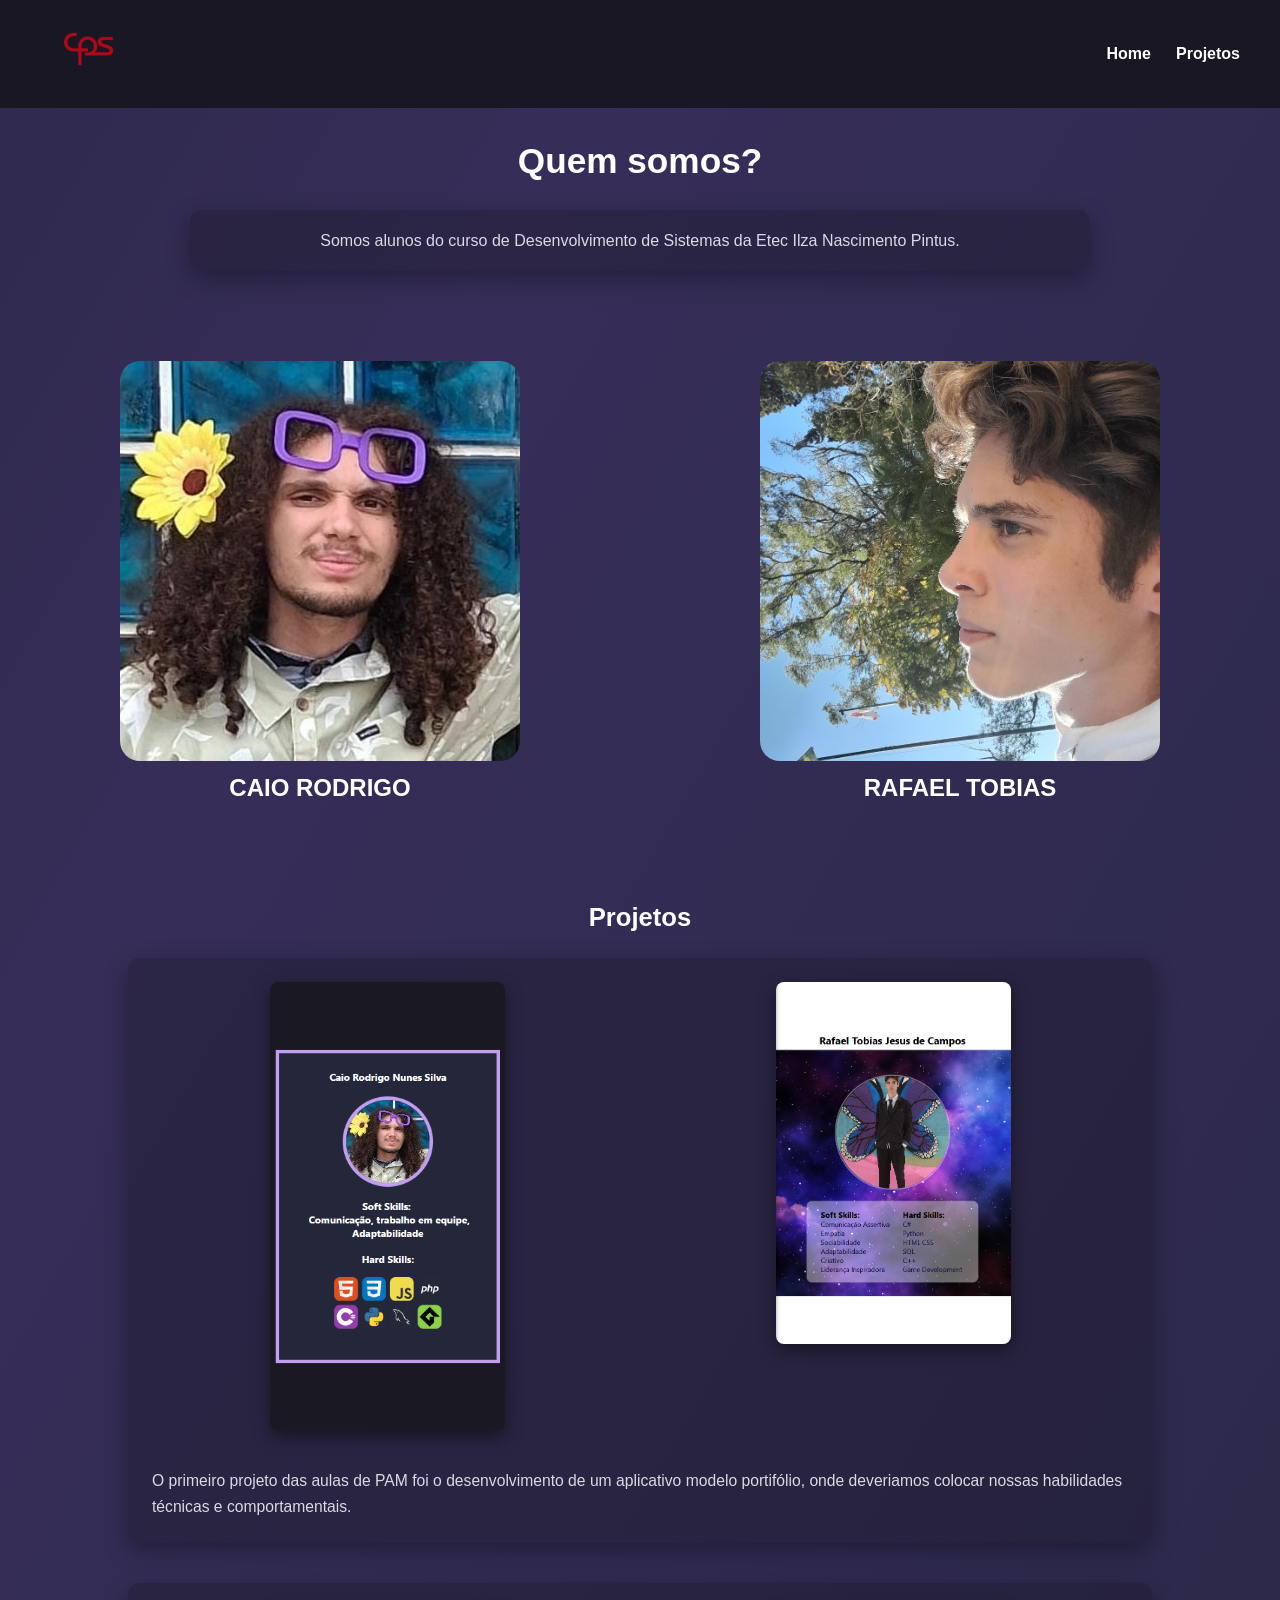
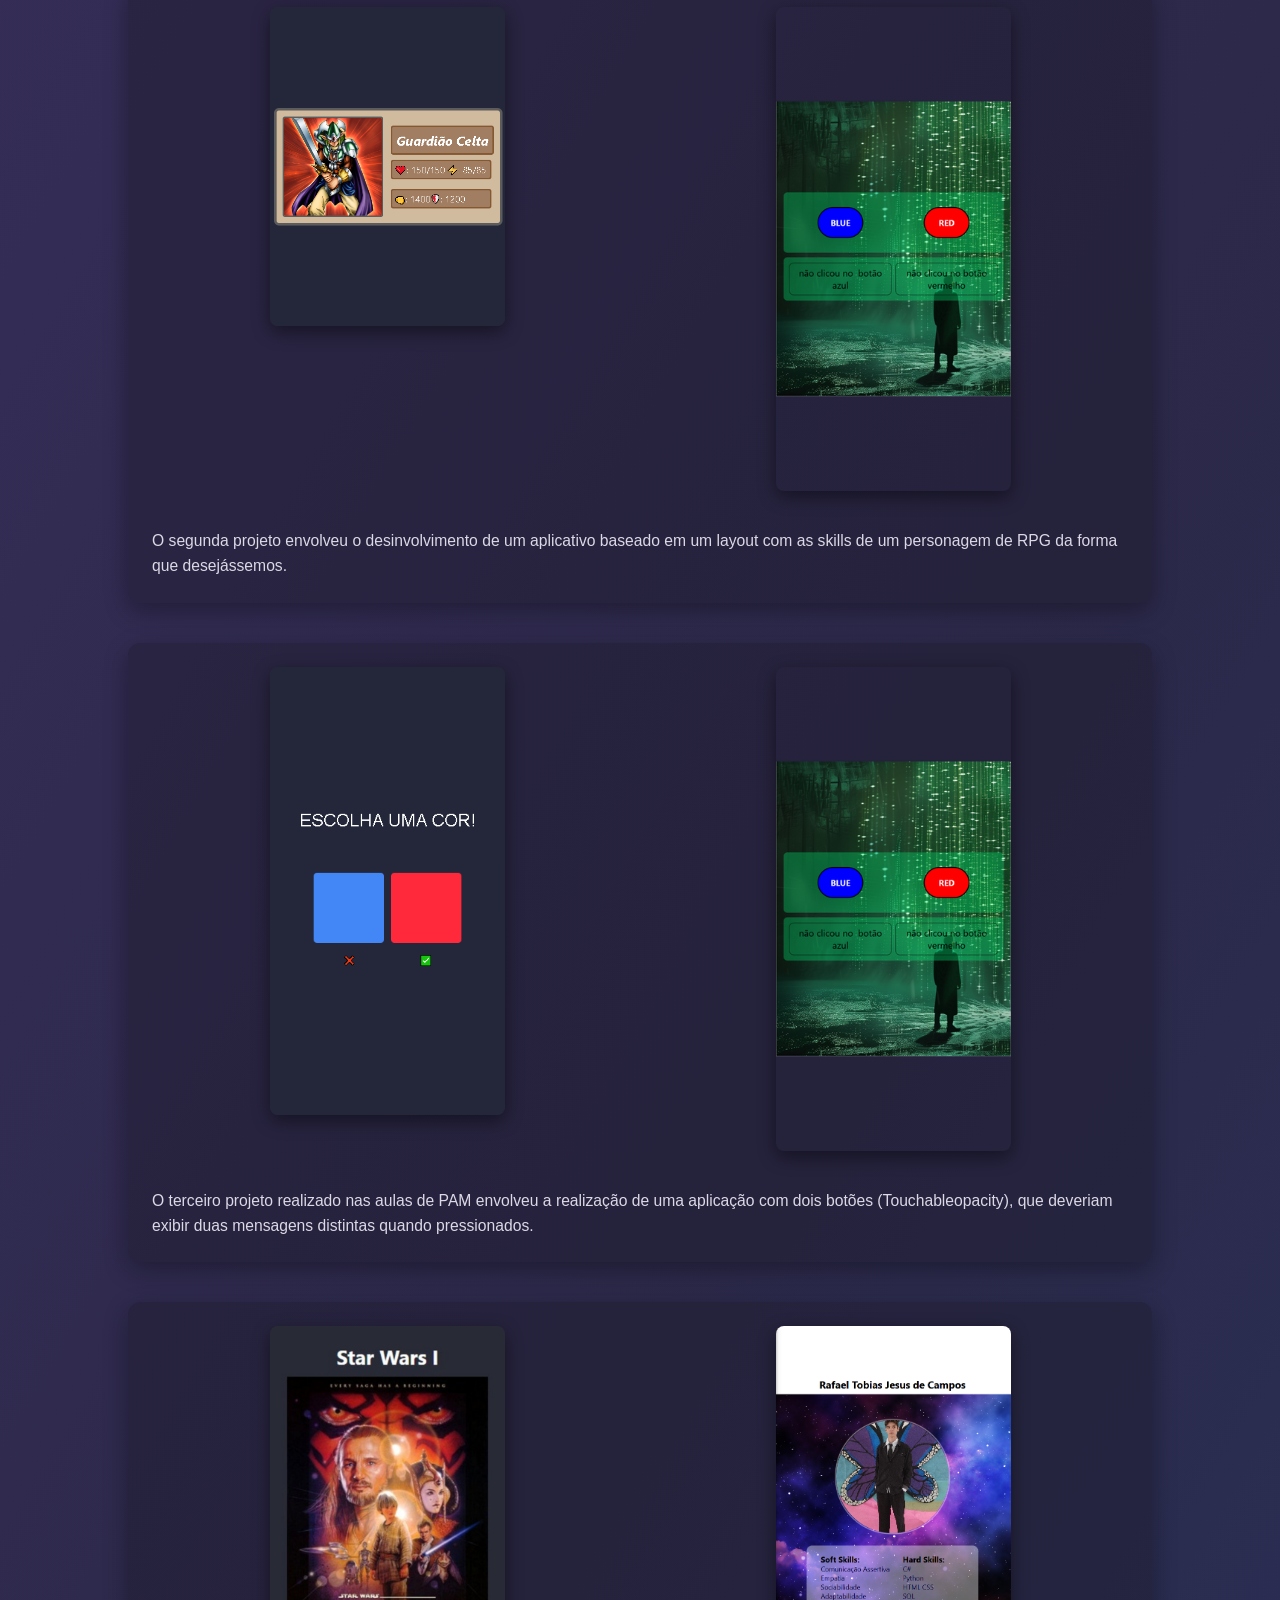
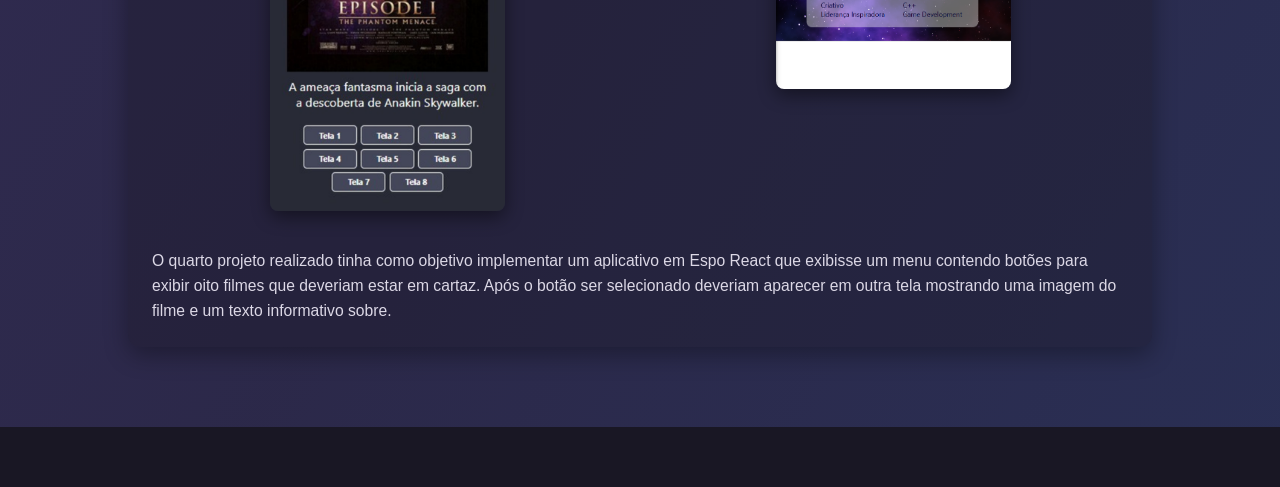
==== index.html @ 4a849a6a "correção - coloquei a imagem e link do projeto 3 no lugar certo" ====
<!DOCTYPE html>
<html lang="pt-br">

<head>
    <meta charset="UTF-8">
    <meta name="viewport" content="width=device-width, initial-scale=1.0">
    <title>Portfólio </title>
    <link rel="stylesheet" href="style.css">
</head>

<body id="top">

    <header>
        <div class="nav-container">
            <a href="https://www.cps.sp.gov.br" target="_blank">
                <img src="assets/cps.png" alt="CPS" class="logo-img">
            </a>
            <ul class="nav-links">
                <li><a href="#top">Home</a></li>
                <li><a href="#projeto1" class="active">Projetos</a></li>
            </ul>
        </div>
    </header>

    <main>
        <br>
        <h1 class="page-title">Quem somos?</h1>
        <section class="about-me">
            <p>Somos alunos do curso de Desenvolvimento de Sistemas da Etec Ilza Nascimento Pintus.</p>
        </section>
        <section class="profile-area">
            <div class="profile-card caio">
                <img src="assets/caio.jpeg" alt="Caio" class="profile-img">
                <div class="profile-info-center">
                    <h2>CAIO RODRIGO</h2>
                </div>
            </div>

            <div class="profile-card rafael">
                <img src="assets/rafael.jpeg" alt="Rafael" class="profile-img">
                <div class="profile-info-center">
                    <h2>RAFAEL TOBIAS</h2>
                </div>
            </div>

        </section>

        <section class="projects-section">
            <h2 class="projects-title">Projetos</h2>
            <div class="projects-container" >
                <div class="project left" id="floating">
                    <a href="https://snack.expo.dev/@caioko/7d01d3" target="_blank">
                        <img src="assets/Projeto 1 Caio.png" alt="Projeto 1 Caio" class="project-img">
                    </a>
                </div>
                <div class="project right" id="floating">
                    <a href="https://snack.expo.dev/@faraell/pam---rafael-tobias-3ds-tb---skills" target="_blank">
                        <img src="assets/Projeto 1 Rafael.png" alt="Projeto 1 Rafael" class="project-img">
                    </a>
                </div>

                <div class="projects-about">
                    <p>O primeiro projeto das aulas de PAM foi o desenvolvimento de um aplicativo modelo portifólio, onde deveriamos colocar nossas 
                        habilidades técnicas e comportamentais.</p>
                </div>
            </div>
            <div class="projects-container">
                <div class="project left" id="floating">
                    <a href="https://snack.expo.dev/@caioko/atividade2flexdiretion-caiorodrigo" target="_blank">
                        <img src="assets/Projeto 2 Caio.png" alt="Projeto 2 Caio" class="project-img">
                    </a>
                </div>
                <div class="project right" id="floating">
                    <a href="INSERIR LINK DO EXPO AQUI" target="_blank">
                        <img src="assets/Projeto 2 Rafael.png" alt="Projeto 2 Rafael" class="project-img">
                    </a>
                </div>

                <div class="projects-about">
                    <p>O segunda projeto envolveu o desinvolvimento de um aplicativo baseado em um layout com as skills de um personagem de RPG da forma 
                        que desejássemos.</p>
                </div>
            </div>

            <div class="projects-container">
                <div class="project left" id="floating">
                    <a href="https://snack.expo.dev/@caioko/atividade3botao-caiorodrigo" target="_blank">
                        <img src="assets/Projeto 3 Caio.png" alt="Projeto 3 Caio" class="project-img">
                    </a>
                </div>
                <div class="project right" id="floating">
                    <a href="https://snack.expo.dev/@faraell/button-touchableopacity" target="_blank">
                        <img src="assets/Projeto 3 Rafael.png" alt="Projeto 3 Rafael" class="project-img">
                    </a>
                </div>

                <div class="projects-about">
                    <p>O terceiro projeto realizado nas aulas de PAM envolveu a realização de uma aplicação com dois botões (Touchableopacity), que deveriam exibir 
                        duas mensagens distintas quando pressionados.</p>
                </div>
            </div>

            <div class="projects-container">
                <div class="project left" id="floating">
                    <a href="https://snack.expo.dev/@caioko/atividade-4---filmes" target="_blank">
                        <img src="assets/Projeto 4 Caio.png" alt="Projeto 4 Caio" class="project-img">
                    </a>
                </div>
                <div class="project right" id="floating">
                    <a href="INSERIR LINK DO EXPO AQUI" target="_blank">
                        <img src="assets/Projeto 1 Rafael.png" alt="Projeto 4 Rafael" class="project-img">
                    </a>
                </div>

                <div class="projects-about">
                    <p>O quarto projeto realizado tinha como objetivo implementar um aplicativo em Espo React que exibisse um menu contendo botões para exibir
                        oito filmes que deveriam estar em cartaz. Após o botão ser selecionado deveriam aparecer em outra tela mostrando uma imagem do filme
                        e um texto informativo sobre.</p>
                </div>
            </div>
        </section>
    </main>

    <footer>
    </footer>

</body>

</html>
---- style.css ----
/* RESET DE PÁGINA */
html {
    scroll-behavior: smooth;
}

* {
    margin: 0;
    padding: 0;
    box-sizing: border-box;
}

body {
    background-color: #26233a;
    background-image: linear-gradient(120deg, rgba(38, 35, 58, 1) 0%, rgba(58, 48, 96, 0.8) 25%, rgba(46, 43, 80, 0.7) 50%, rgba(42, 61, 112, 0.6) 75%, rgba(38, 35, 58, 1) 100%);
    background-size: 200% 200%;
    background-position: 0% 50%;
    animation: moveGradient 15s ease infinite alternate;
    color: white;
    font-family: 'Segoe UI', Tahoma, Geneva, Verdana, sans-serif;
    line-height: 1.6;
}

@keyframes moveGradient {
    0% { background-position: 0% 50%; }
    100% { background-position: 100% 50%; }
}

#floating {
  animation: float 4s ease-in-out infinite;
}

@keyframes float {
  0% { transform: translateY(0px); }
  50% { transform: translateY(-10px); }
  100% { transform: translateY(0px); }
}

header {
    background-color: #191724;
}

.nav-container {
    max-width: 1200px;
    margin: 0 auto;
    display: flex;
    align-items: center;
    justify-content: space-between;
}

.nav-links {
    display: flex;
    gap: 25px;
    list-style: none;
}

.nav-links a {
    color: white;
    text-decoration: none;
    font-weight: bold;
    transition: 0.3s;
}

.nav-links a:hover {
    color: #1591EA;
}

.active {
    color: #1591EA;
}

.section-container {
    display: flex;
    align-items: center;
    padding: 60px 10%;
    min-height: 450px;
}

.content-box {
    flex: 1;
    padding: 20px;
}

.image-box {
    flex: 1;
    text-align: center;
}

.image-box img {
    max-width: 85%;
    height: auto;
    border-radius: 8px;
}

h1 {
    font-size: 2.2rem;
    margin-bottom: 15px;
}

h3 {
    font-weight: 300;
    font-size:
        1.1rem;
}

.profile-area {
    display: flex;
    justify-content: space-around;
    align-items: center;
    padding: 50px 0;
}

.profile-img {
    width: 400px;
    height: 400px;
    border-radius: 5%;
    object-fit: cover;
}

.logo-img {
    width: 100px;
    height: 100px;
    object-fit: cover;
}

.page-title {
    text-align: center;
}

.about-me {
    max-width: 900px;
    margin: 20px auto;
    text-align: center;
}

.profile-info-center {
    text-align: center;
}

.projects-section {
    padding: 40px 10%;
}

.projects-title {
    text-align: center;
    margin-bottom: 20px;
}

.projects-container {
    display: flex;
    gap: 30px;
    max-width: 1200px;
    margin: 0 auto;
    flex-wrap: wrap;
}

.project {
    flex: 1;
    min-width: 260px;
    text-align: center;
    padding: 6px;
}

.project-img {
    width: 50%;
    height: auto;
    border-radius: 8px;
}

footer {
    background-color: #191724;
    padding: 30px 10%;
    display: flex;
    justify-content: space-between;
    align-items: center;
}

.about-me p {
    color: #dcd8e6;
    font-size: 1rem;
    max-width: 800px;
    margin: 0 auto;
}

.projects-section h2 {
    color: white;
    font-size: 1.6rem;
}

.projects-container .project img {
    box-shadow: 0 6px 18px rgba(0,0,0,0.45);
    transition: transform 0.25s ease, box-shadow 0.25s ease;
}

.projects-container .project img:hover {
    transform: translateY(-6px) scale(1.02);
    box-shadow: 0 12px 30px rgba(0,0,0,0.55);
}

.projects-about p {
    color: #dcd8e6;
    font-size: 0.98rem;
}

@media (max-width:800px) {
    .projects-container { flex-direction: column; }
}

.about-me,
.projects-section .projects-container {
    background-color: #1917245b;
    background-color: rgba(25, 23, 36, 0.36);
    border-radius: 12px;
    padding: 18px;
    margin-bottom: 40px;
    box-shadow: 0 8px 24px rgba(0, 0, 0, 0.32);
}

.projects-section .projects-container {
    gap: 24px;
}

.projects-section .project {
    padding: 6px;
}

.projects-container .projects-about {
    flex-basis: 100%;
    background: transparent;
    padding: 0 6px 6px 6px;
}

.projects-container { display: flex; }
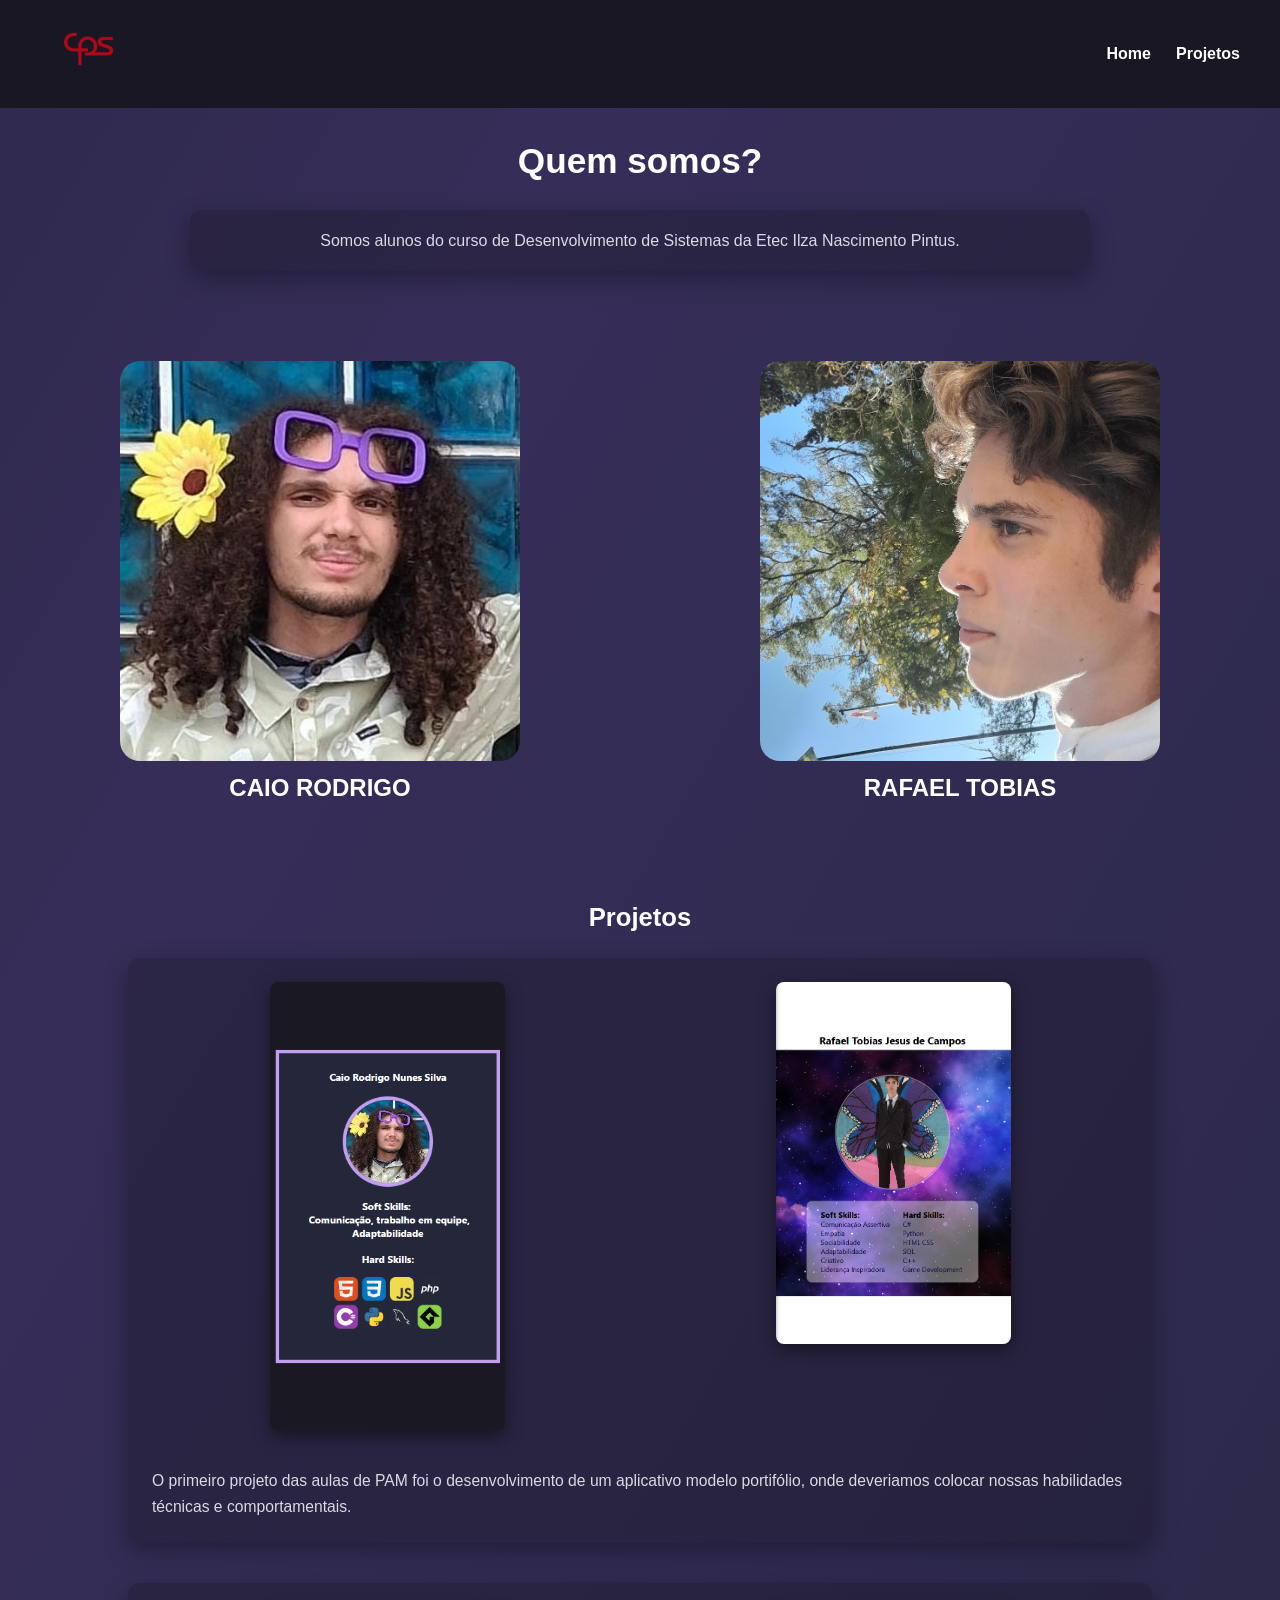
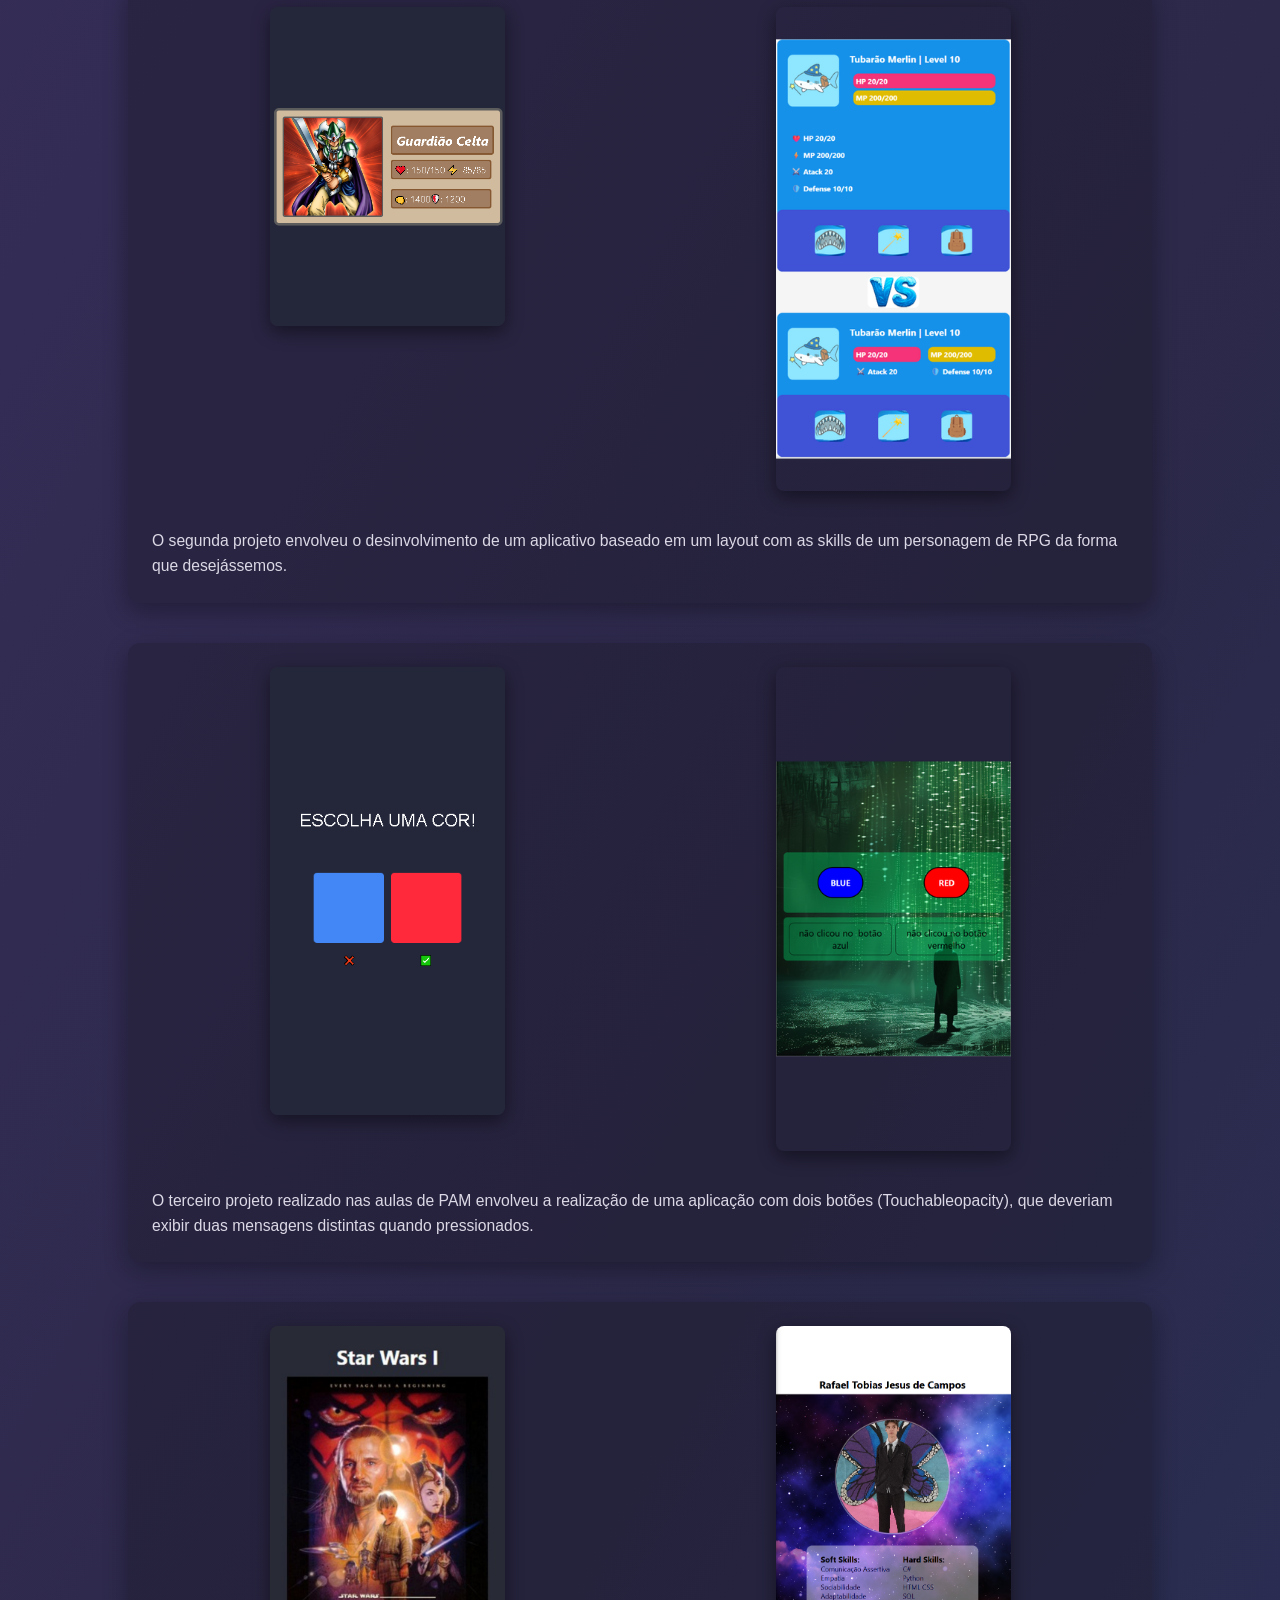
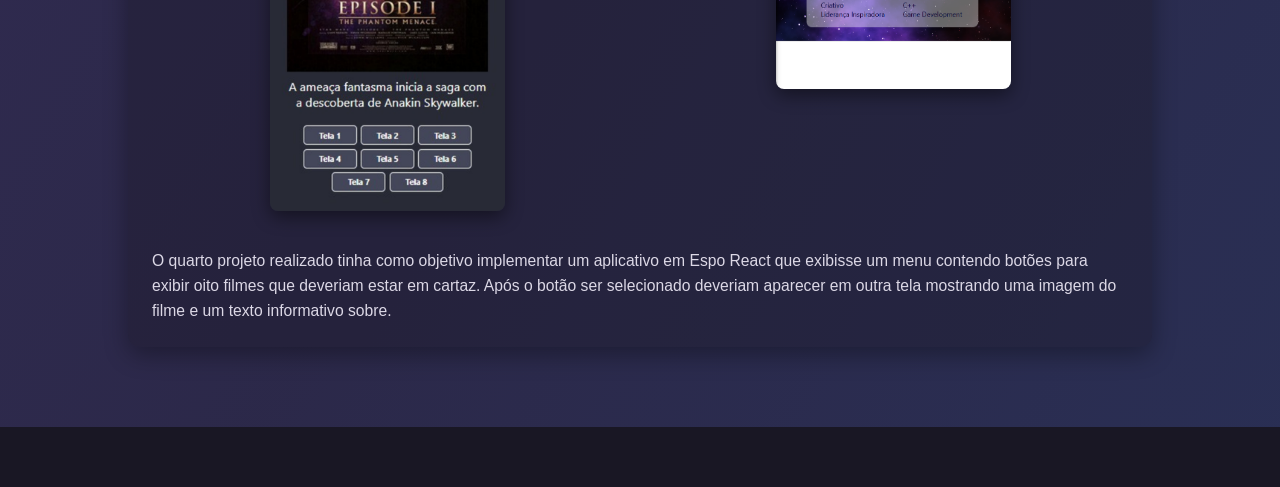
==== commit 800fda0c: "ADD image and link - Projeto 2 Rafael" ====
--- a/index.html
+++ b/index.html
@@ -71,7 +71,7 @@
                     </a>
                 </div>
                 <div class="project right" id="floating">
-                    <a href="INSERIR LINK DO EXPO AQUI" target="_blank">
+                    <a href="https://snack.expo.dev/@faraell/pam---rafael-tobias-3ds---rpg" target="_blank">
                         <img src="assets/Projeto 2 Rafael.png" alt="Projeto 2 Rafael" class="project-img">
                     </a>
                 </div>
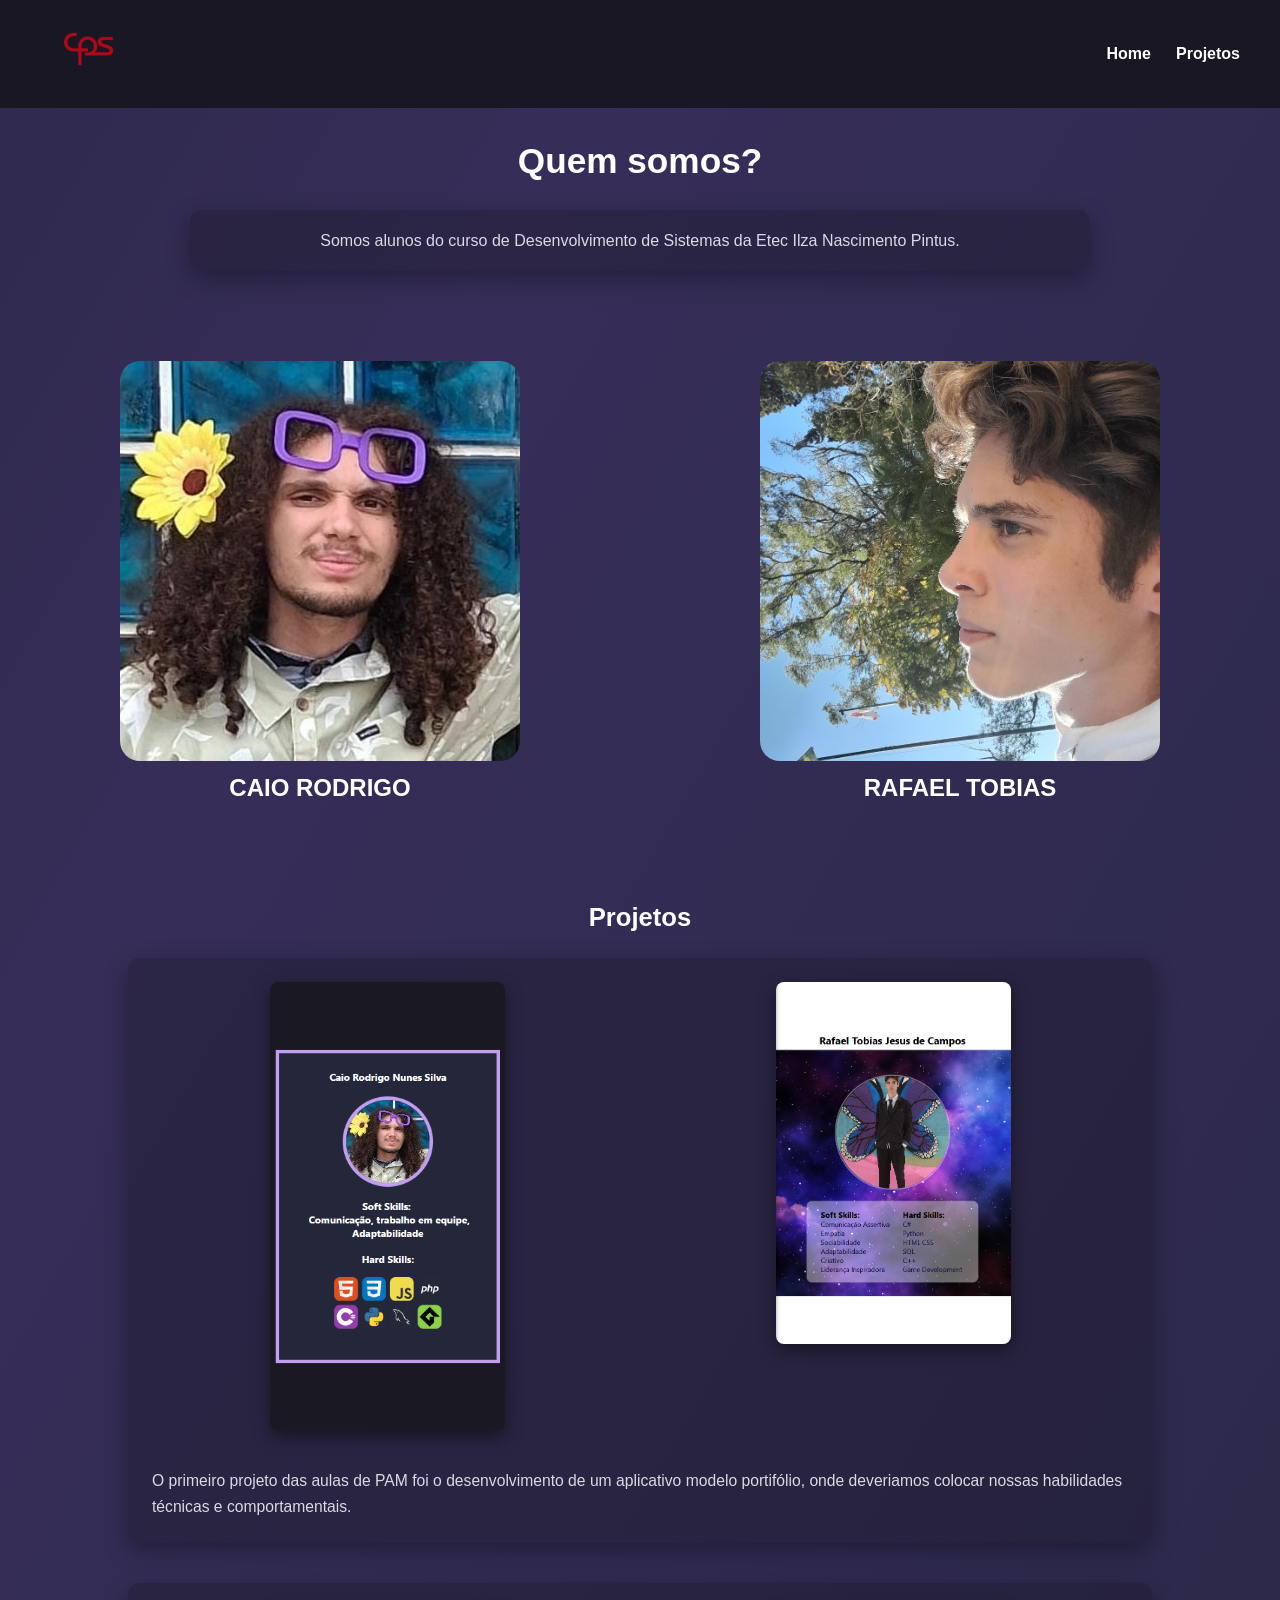
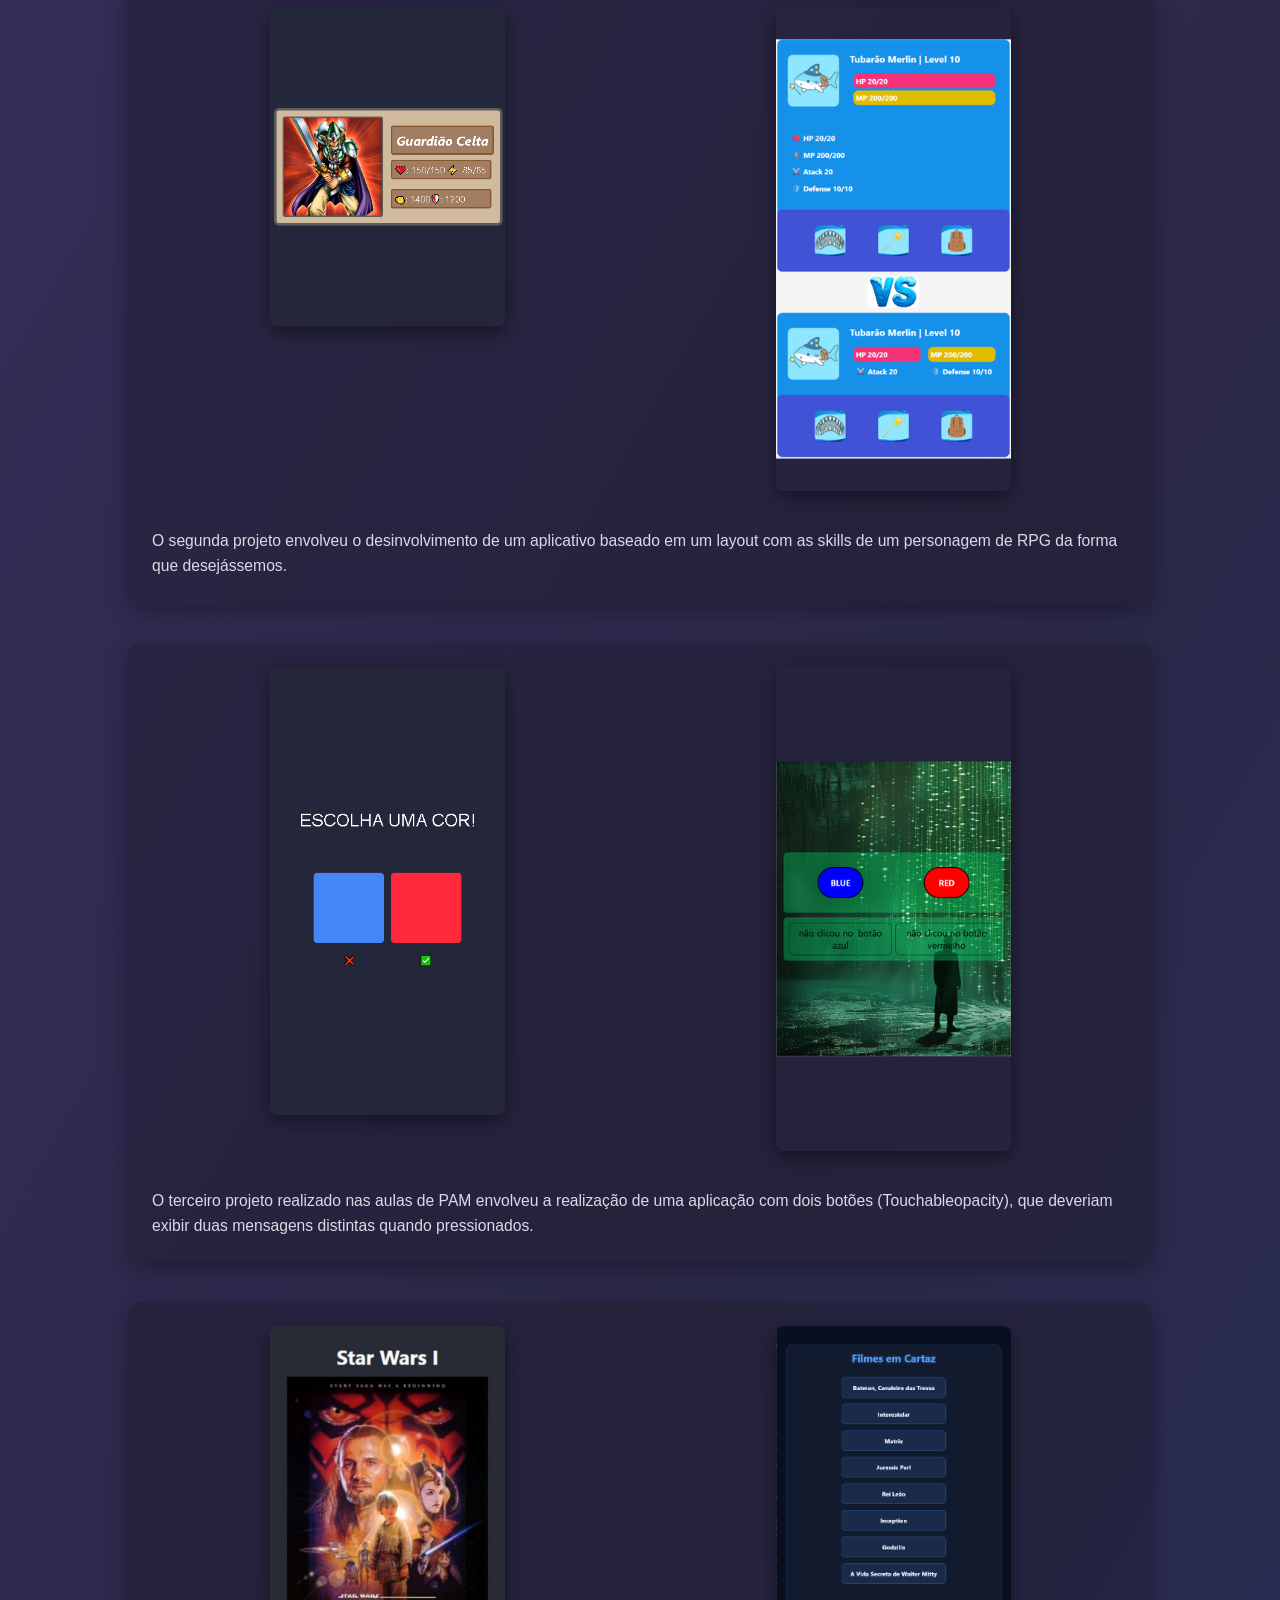
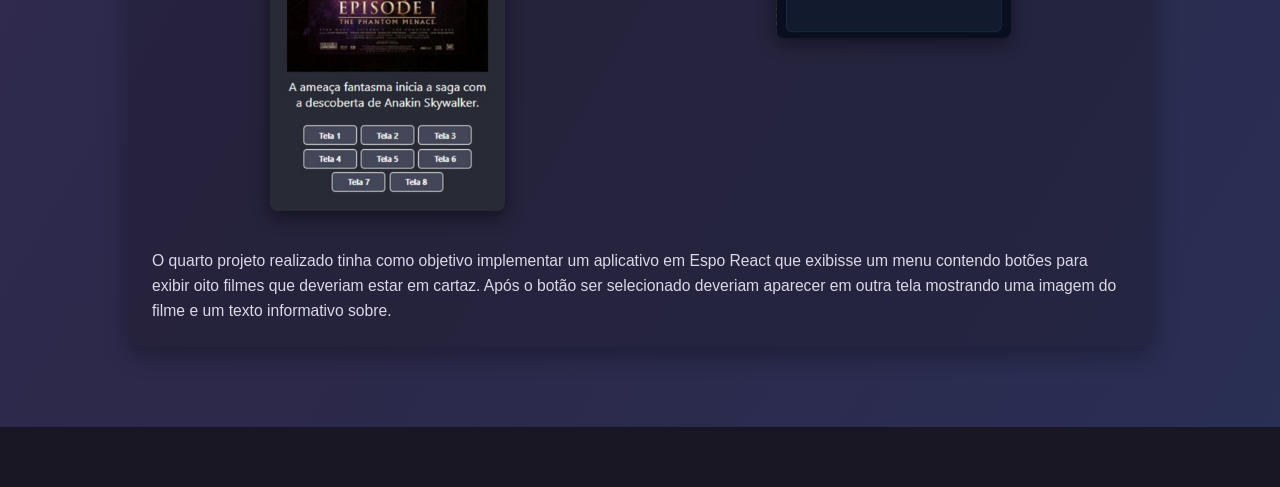
==== commit 33e7c176: "Fix HTML structure and content formatting" ====
--- a/index.html
+++ b/index.html
@@ -107,8 +107,8 @@
                     </a>
                 </div>
                 <div class="project right" id="floating">
-                    <a href="INSERIR LINK DO EXPO AQUI" target="_blank">
-                        <img src="assets/Projeto 1 Rafael.png" alt="Projeto 4 Rafael" class="project-img">
+                    <a href="https://snack.expo.dev/@faraell/navtelas_renderizacao" target="_blank">
+                        <img src="assets/Projeto 4 Rafael.png" alt="Projeto 4 Rafael" class="project-img">
                     </a>
                 </div>
 
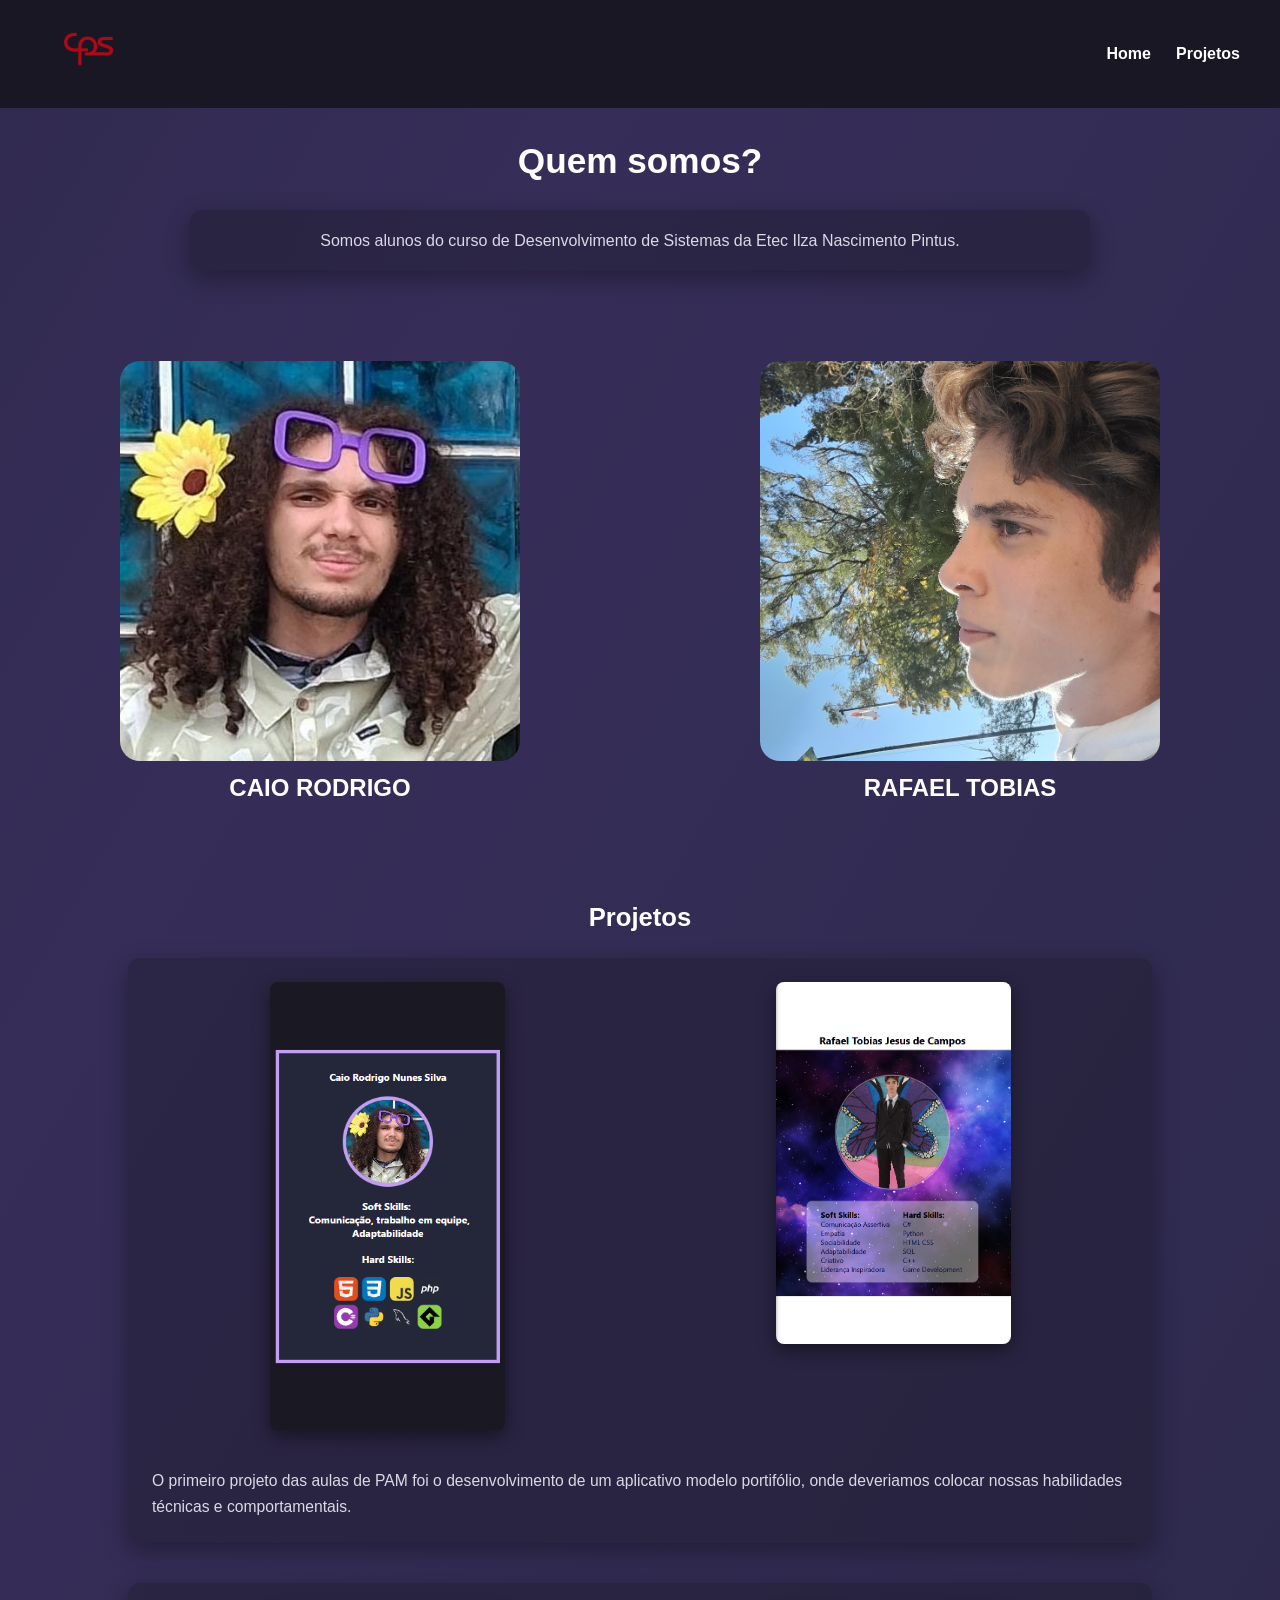
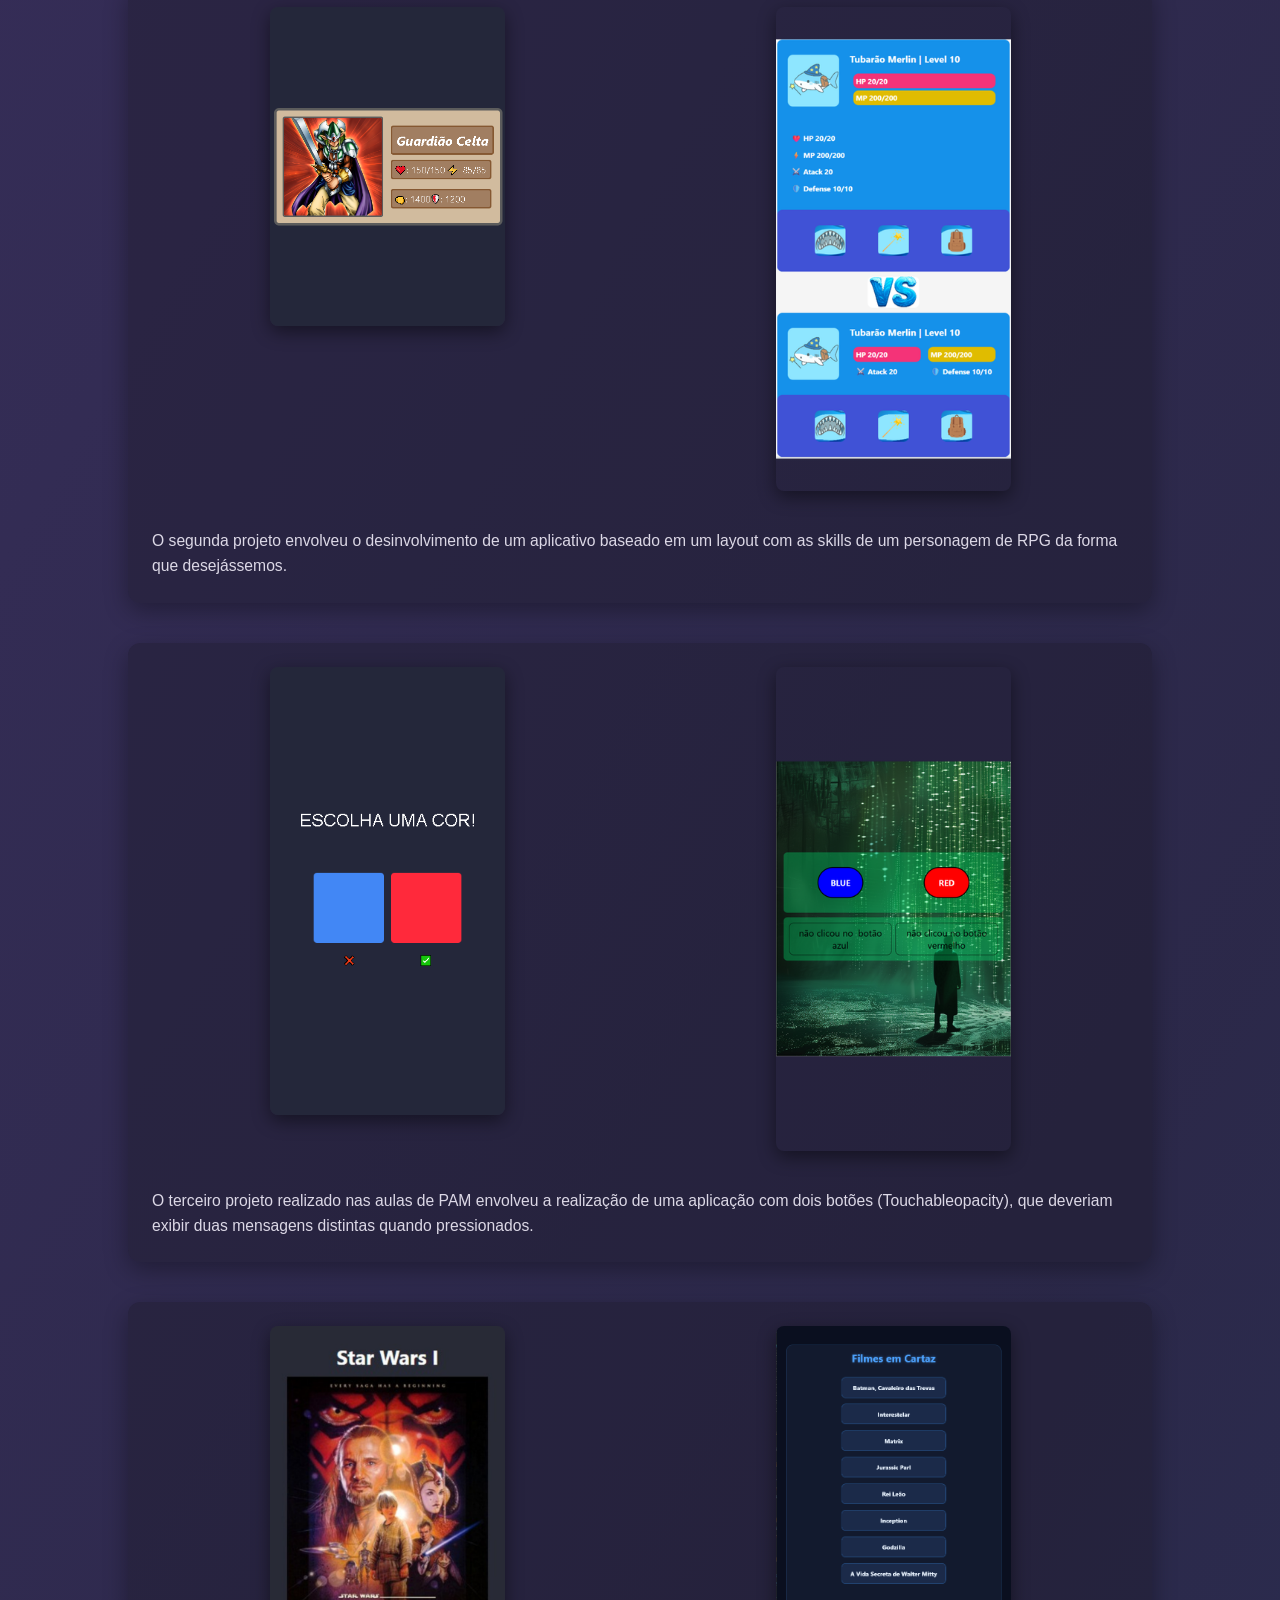
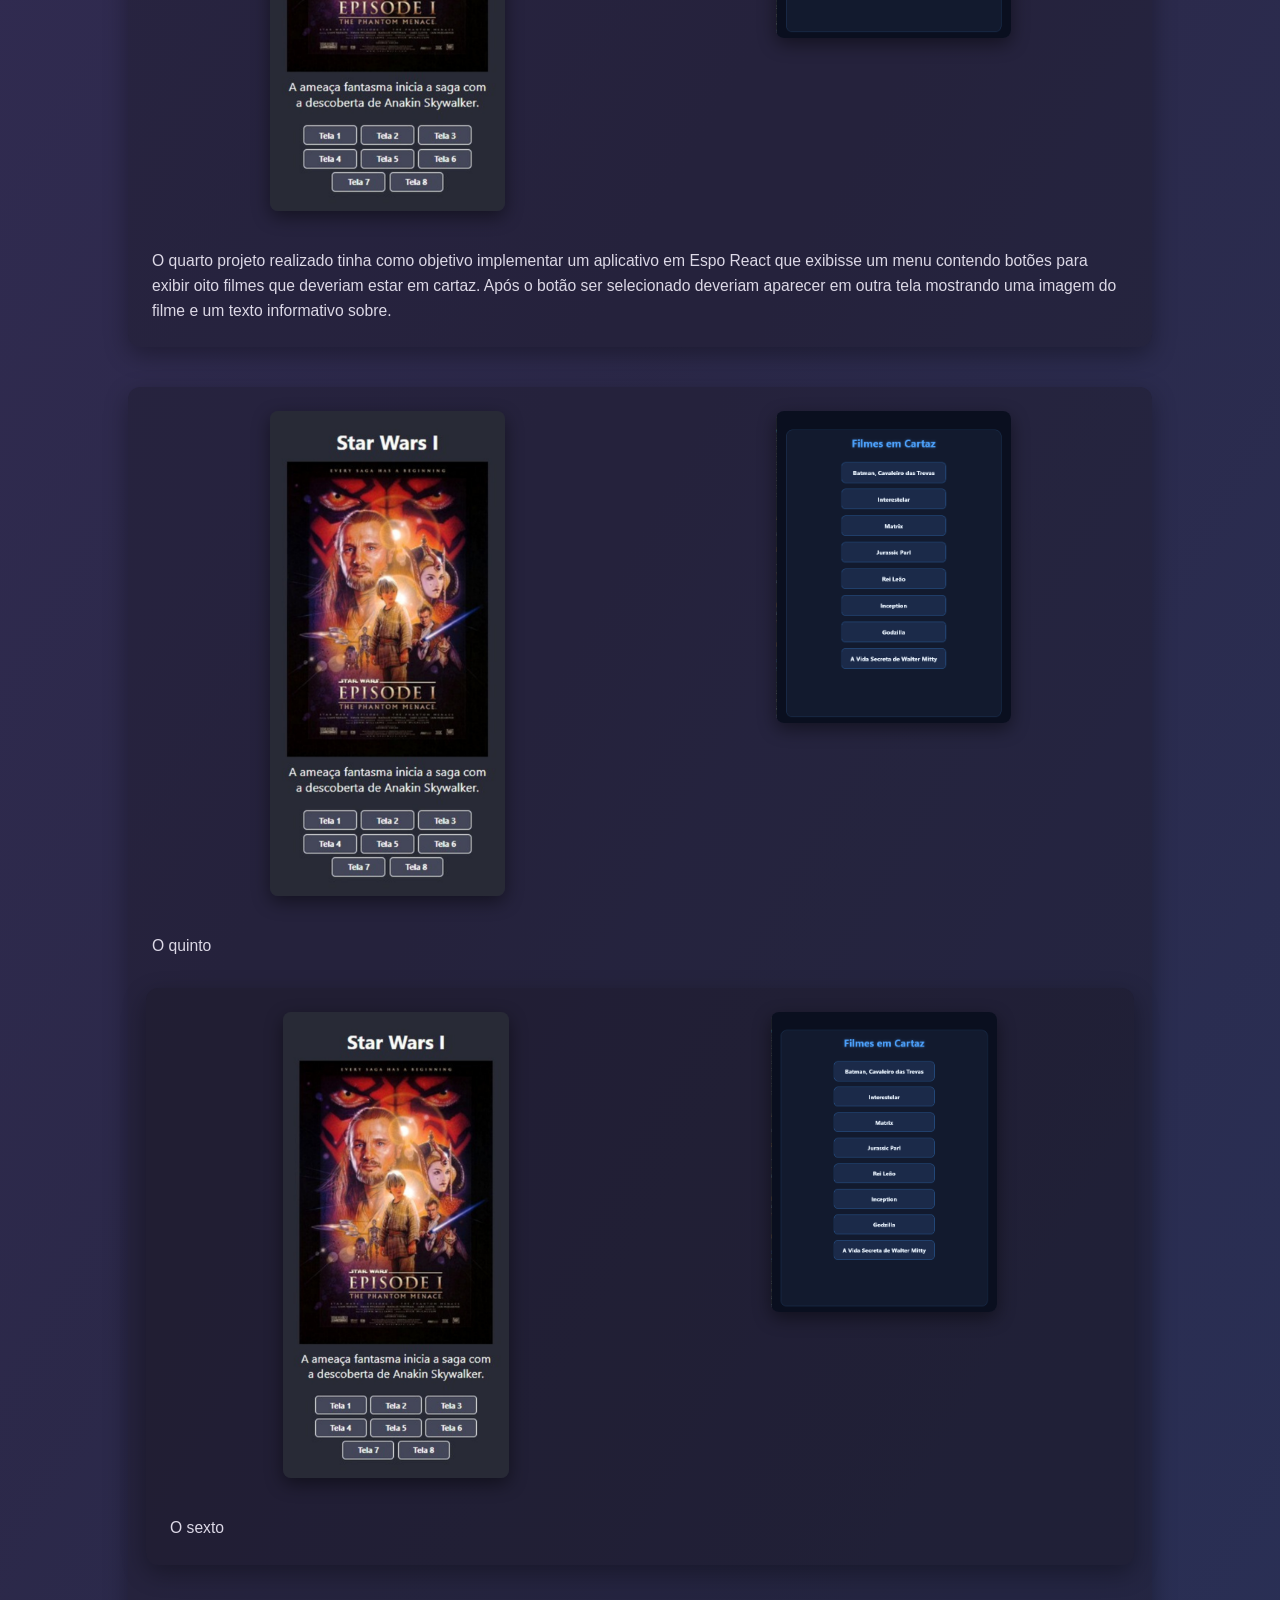
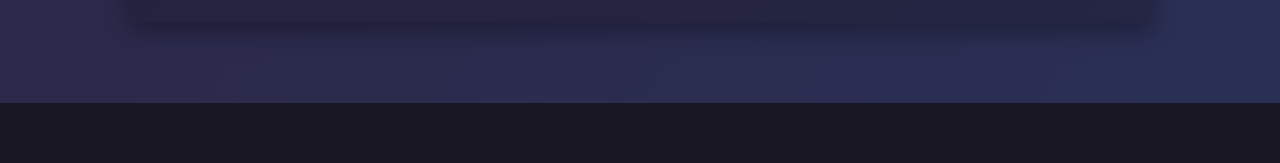
==== commit 87748b59: "Revise index.html for portfolio updates Updated the portfolio HTML structure, added new project sect" ====
--- a/index.html
+++ b/index.html
@@ -118,6 +118,40 @@
                         e um texto informativo sobre.</p>
                 </div>
             </div>
+            
+            <div class="projects-container">
+                <div class="project left" id="floating">
+                    <a href="https://snack.expo.dev/@caioko/atividade-4---filmes" target="_blank">
+                        <img src="assets/Projeto 4 Caio.png" alt="Projeto 4 Caio" class="project-img">
+                    </a>
+                </div>
+                <div class="project right" id="floating">
+                    <a href="https://snack.expo.dev/@faraell/navtelas_renderizacao" target="_blank">
+                        <img src="assets/Projeto 4 Rafael.png" alt="Projeto 4 Rafael" class="project-img">
+                    </a>
+                </div>
+
+                <div class="projects-about">
+                    <p>O quinto</p>
+                </div>
+                
+                <div class="projects-container">
+                <div class="project left" id="floating">
+                    <a href="https://snack.expo.dev/@caioko/atividade-4---filmes" target="_blank">
+                        <img src="assets/Projeto 4 Caio.png" alt="Projeto 4 Caio" class="project-img">
+                    </a>
+                </div>
+                <div class="project right" id="floating">
+                    <a href="https://snack.expo.dev/@faraell/navtelas_renderizacao" target="_blank">
+                        <img src="assets/Projeto 4 Rafael.png" alt="Projeto 4 Rafael" class="project-img">
+                    </a>
+                </div>
+
+                <div class="projects-about">
+                    <p>O sexto</p>
+                </div>
+            </div>
+            </div>
         </section>
     </main>
 
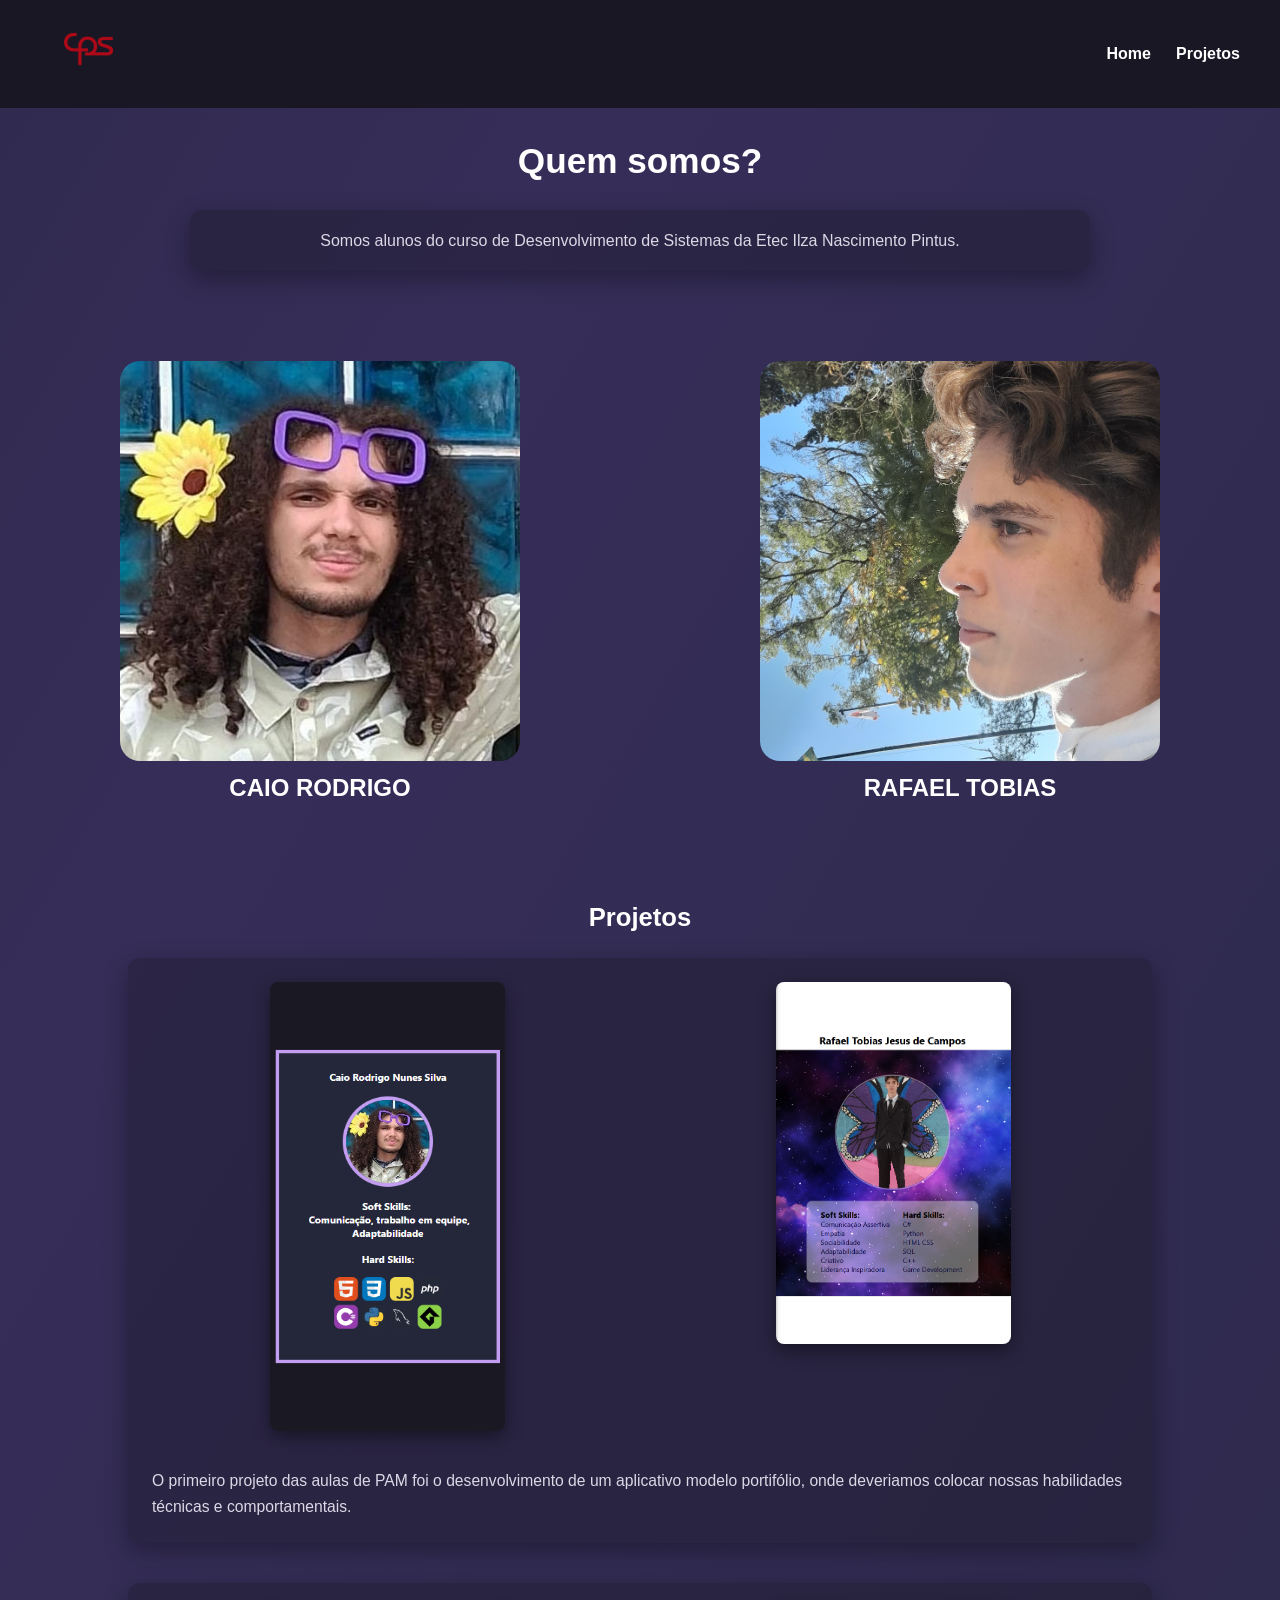
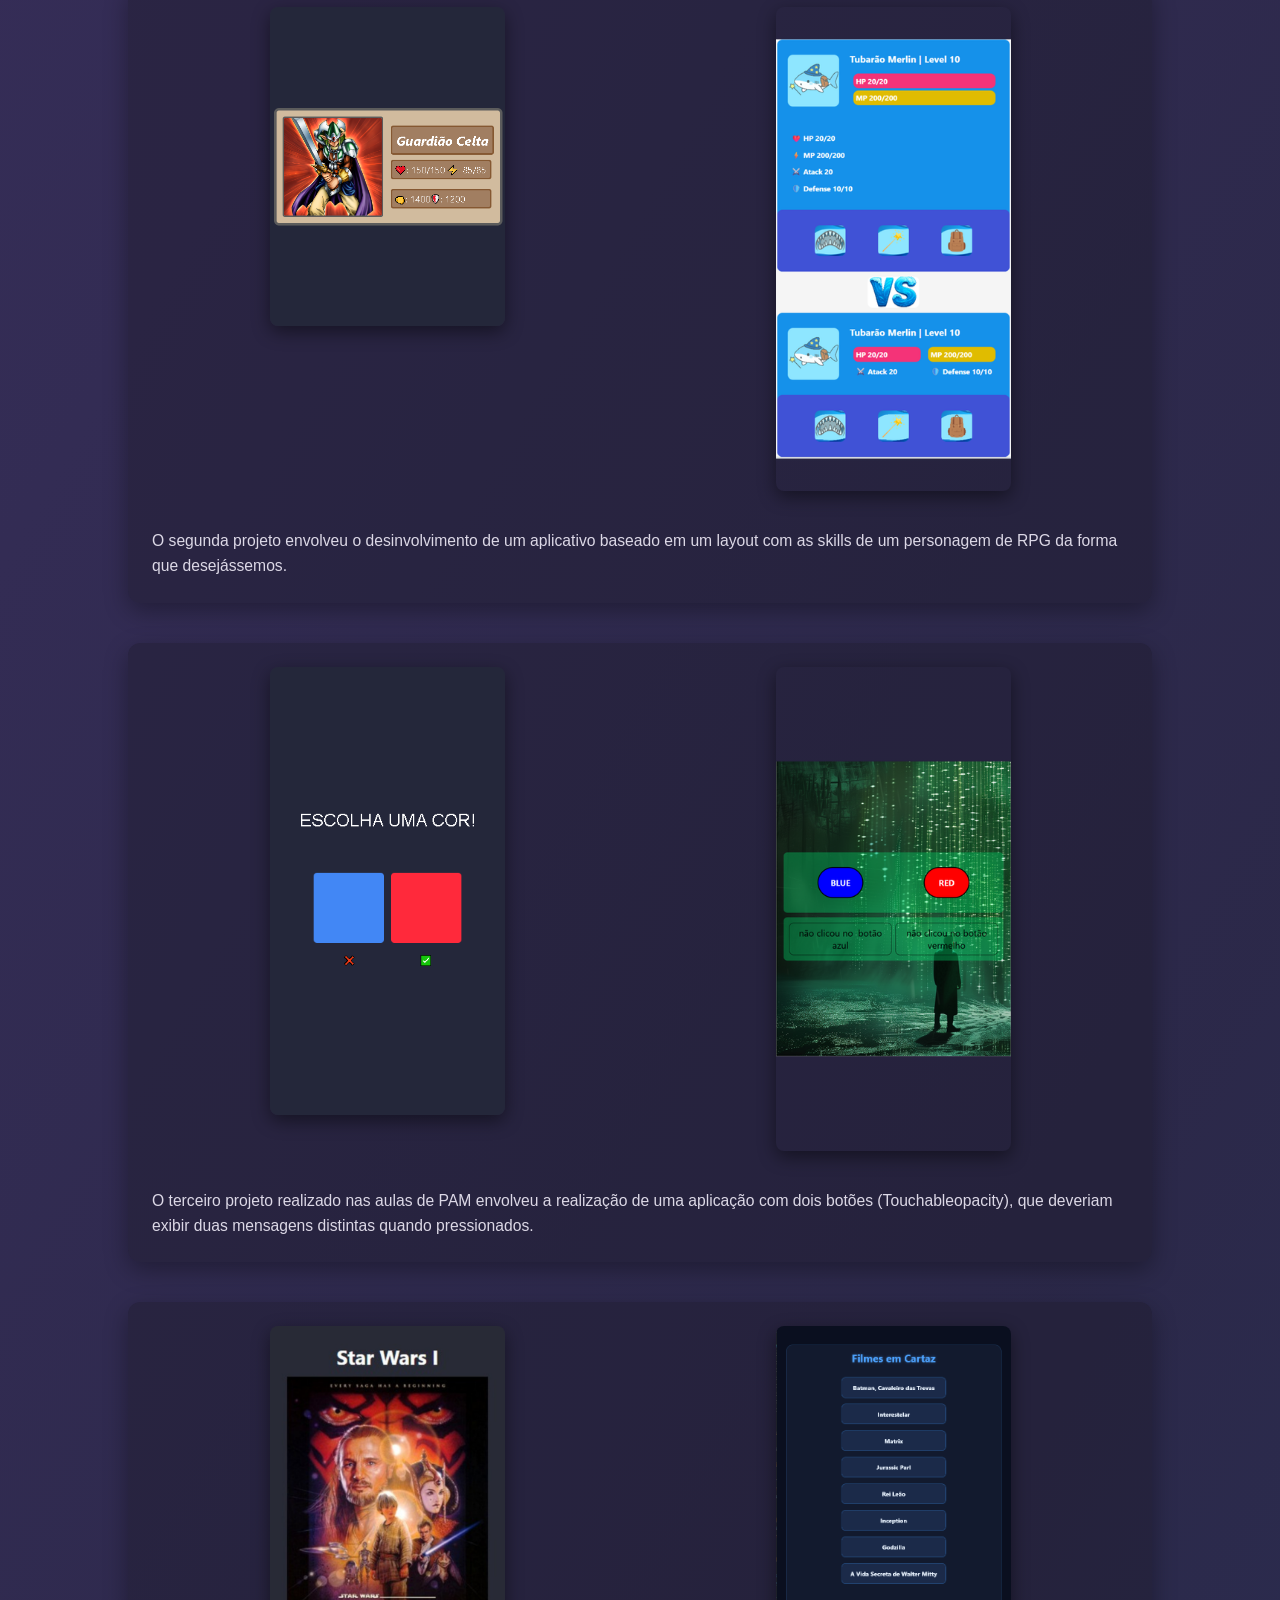
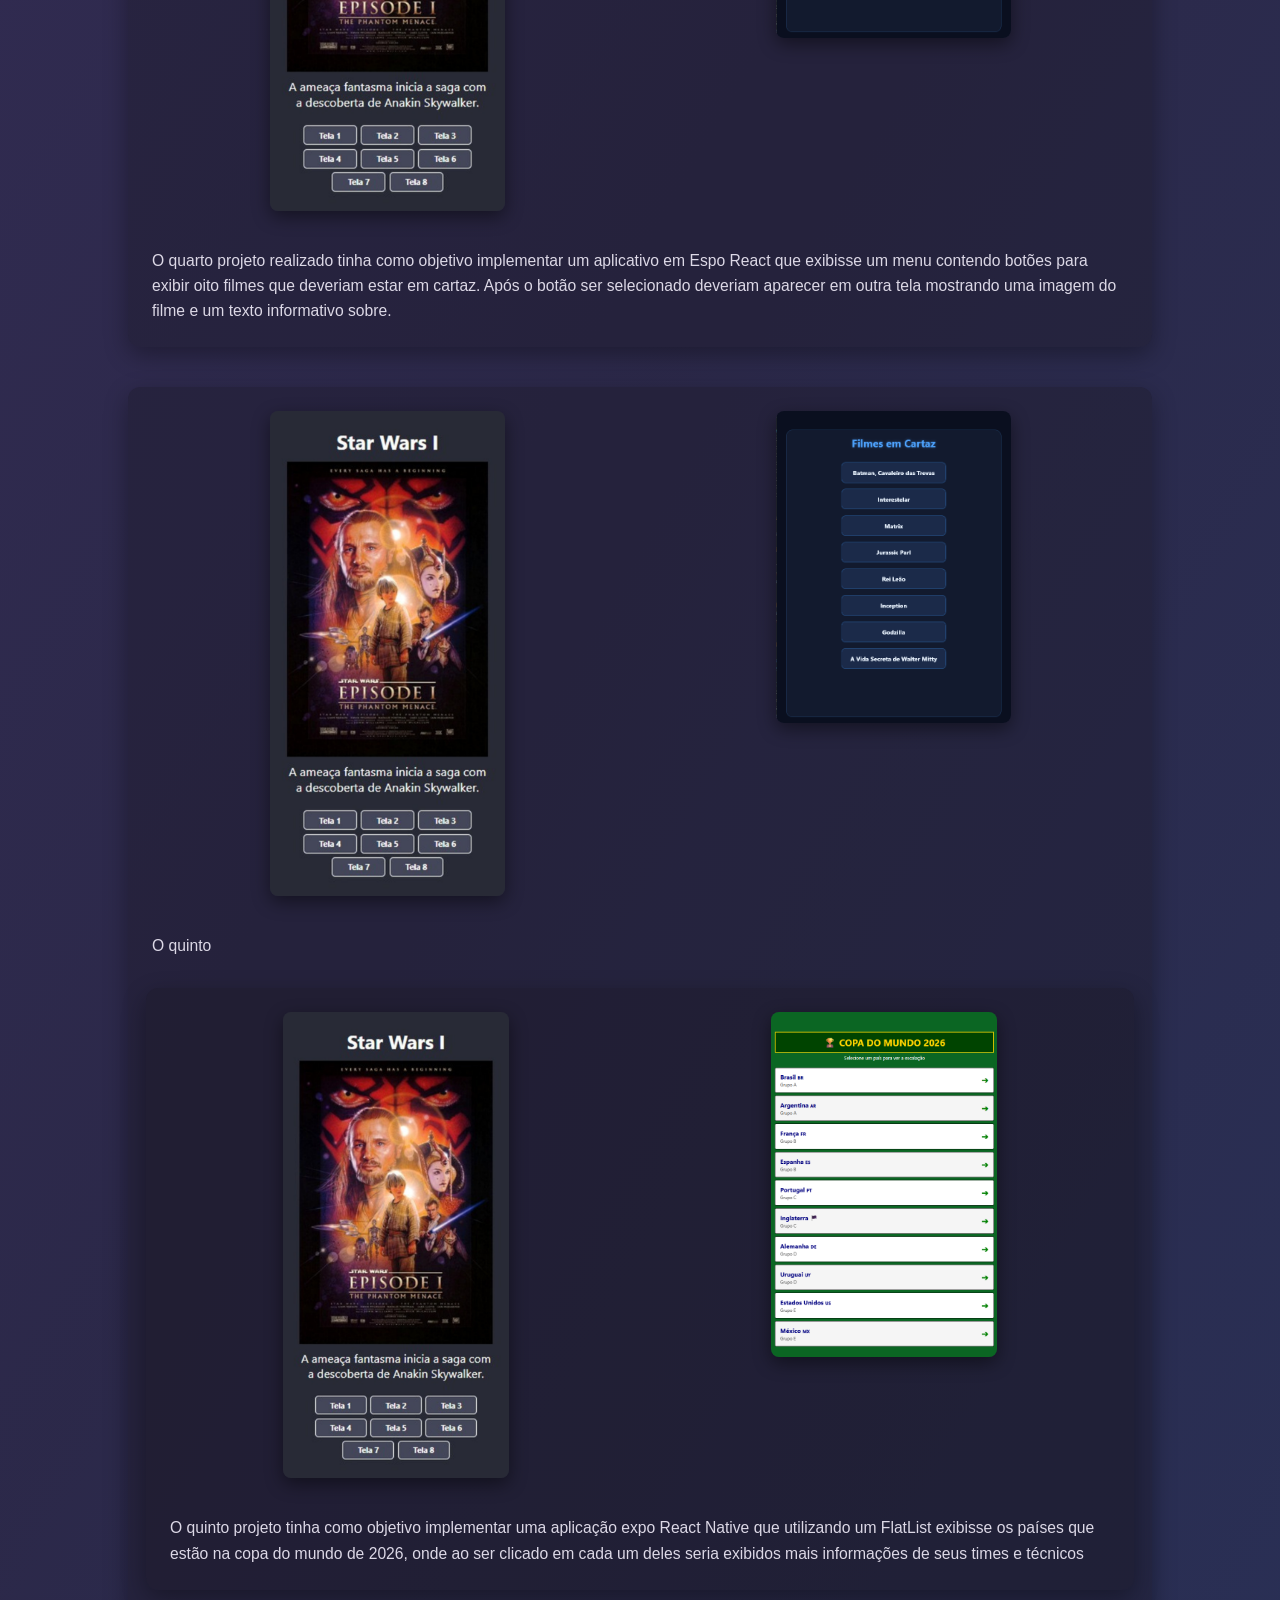
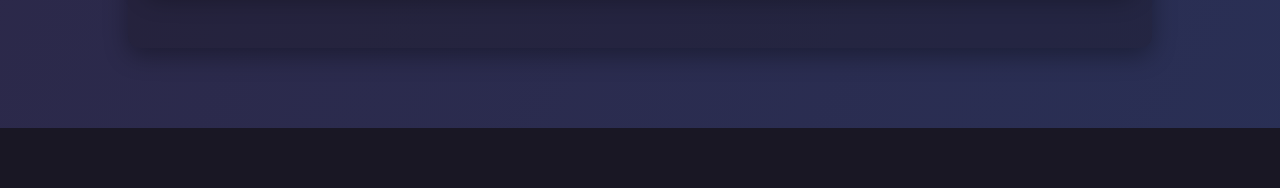
==== commit c931cdcb: "Descrição Projeto 5 The HTML structure has been updated with new project details and descriptions." ====
--- a/index.html
+++ b/index.html
@@ -143,12 +143,13 @@
                 </div>
                 <div class="project right" id="floating">
                     <a href="https://snack.expo.dev/@faraell/navtelas_renderizacao" target="_blank">
-                        <img src="assets/Projeto 4 Rafael.png" alt="Projeto 4 Rafael" class="project-img">
+                        <img src="assets/Projeto 5 Rafael.png" alt="Projeto 5 Rafael" class="project-img">
                     </a>
                 </div>
 
                 <div class="projects-about">
-                    <p>O sexto</p>
+                    <p>O quinto projeto tinha como objetivo implementar uma aplicação expo React Native que utilizando um FlatList exibisse os países
+                        que estão na copa do mundo de 2026, onde ao ser clicado em cada um deles seria exibidos mais informações de seus times e técnicos</p>
                 </div>
             </div>
             </div>
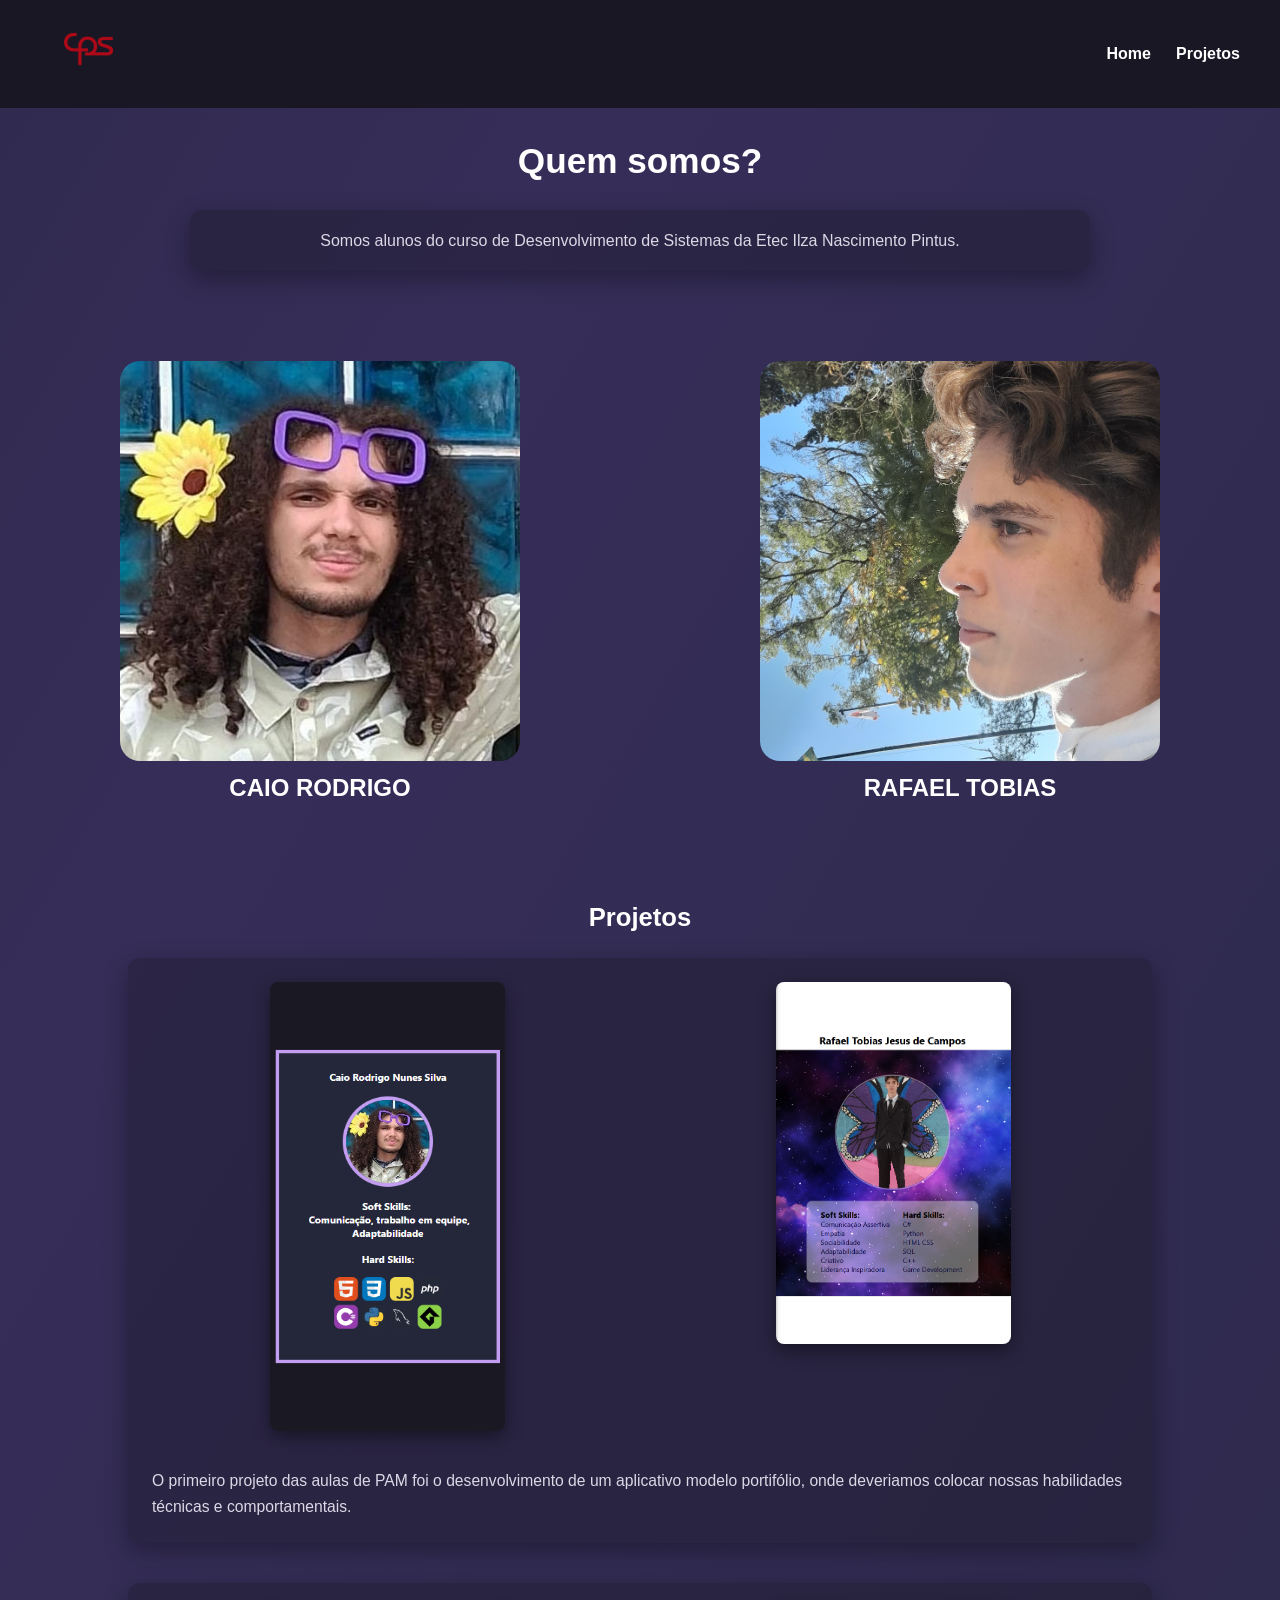
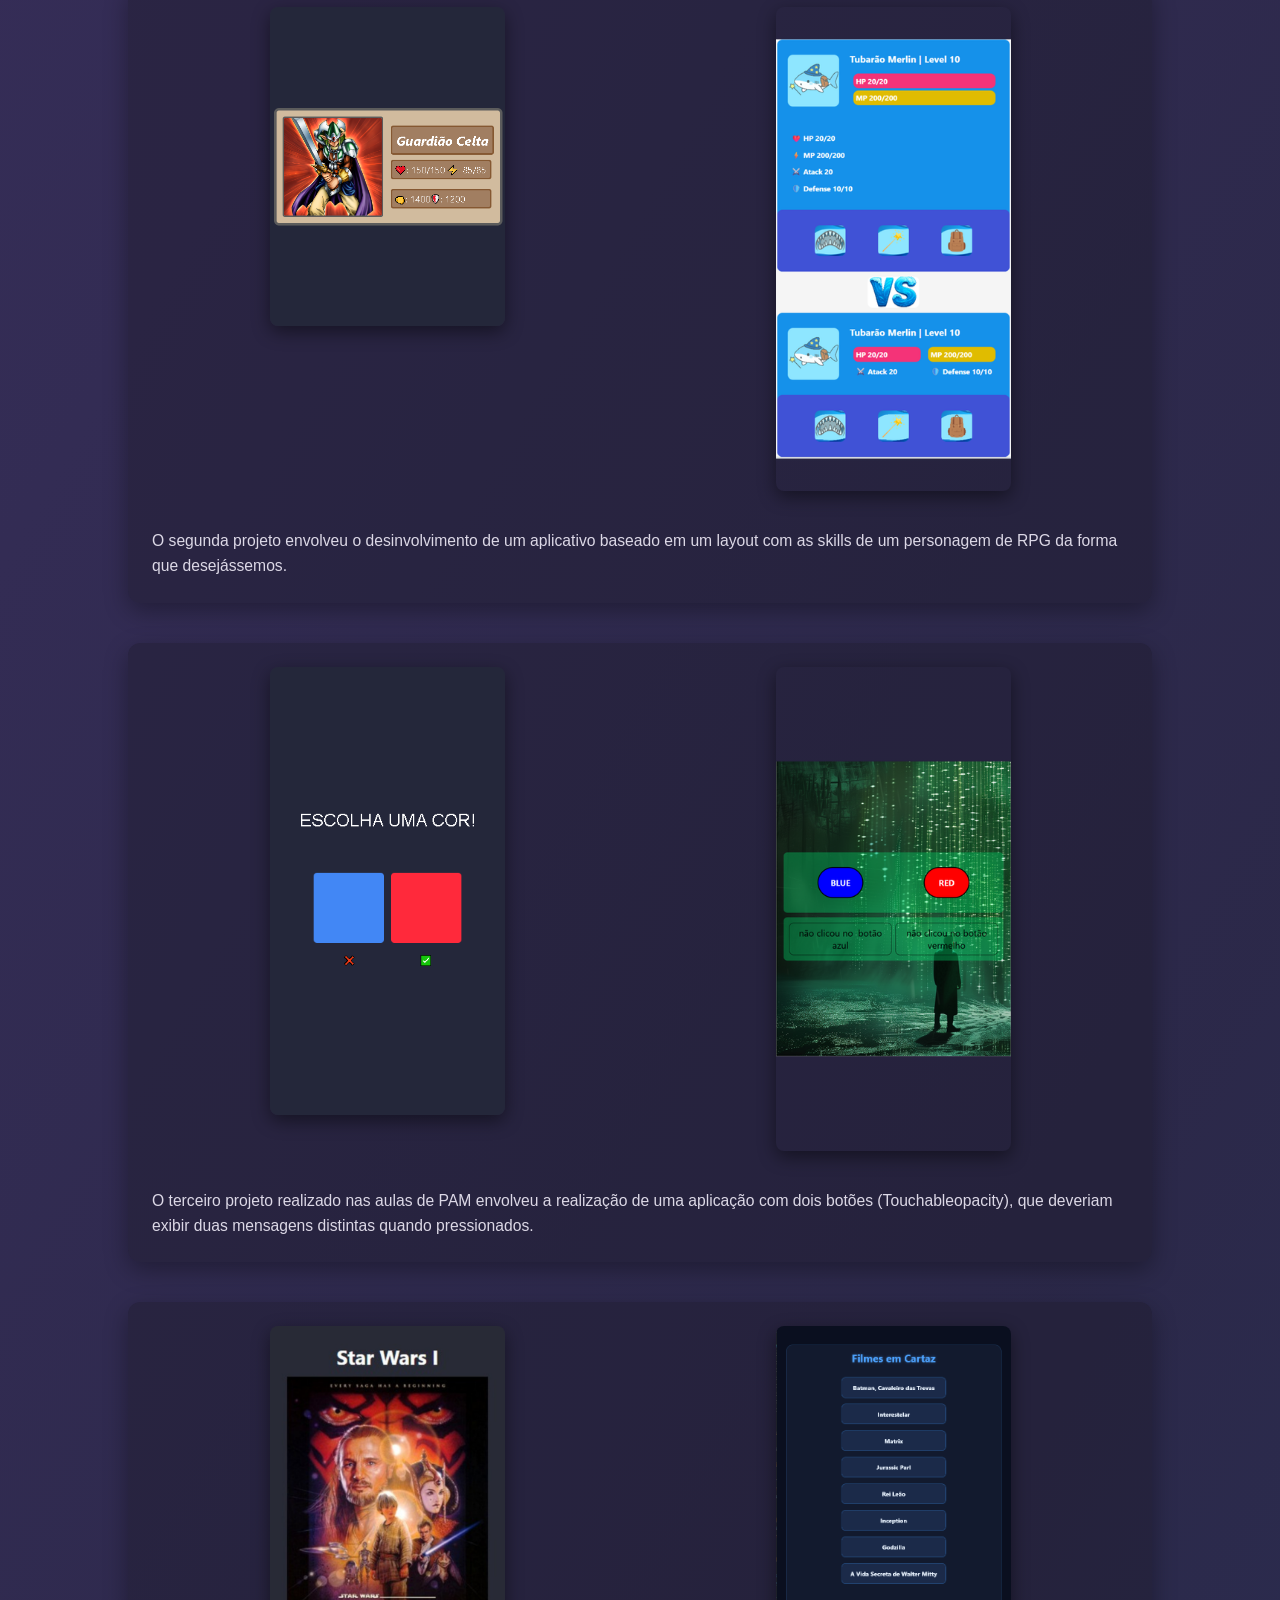
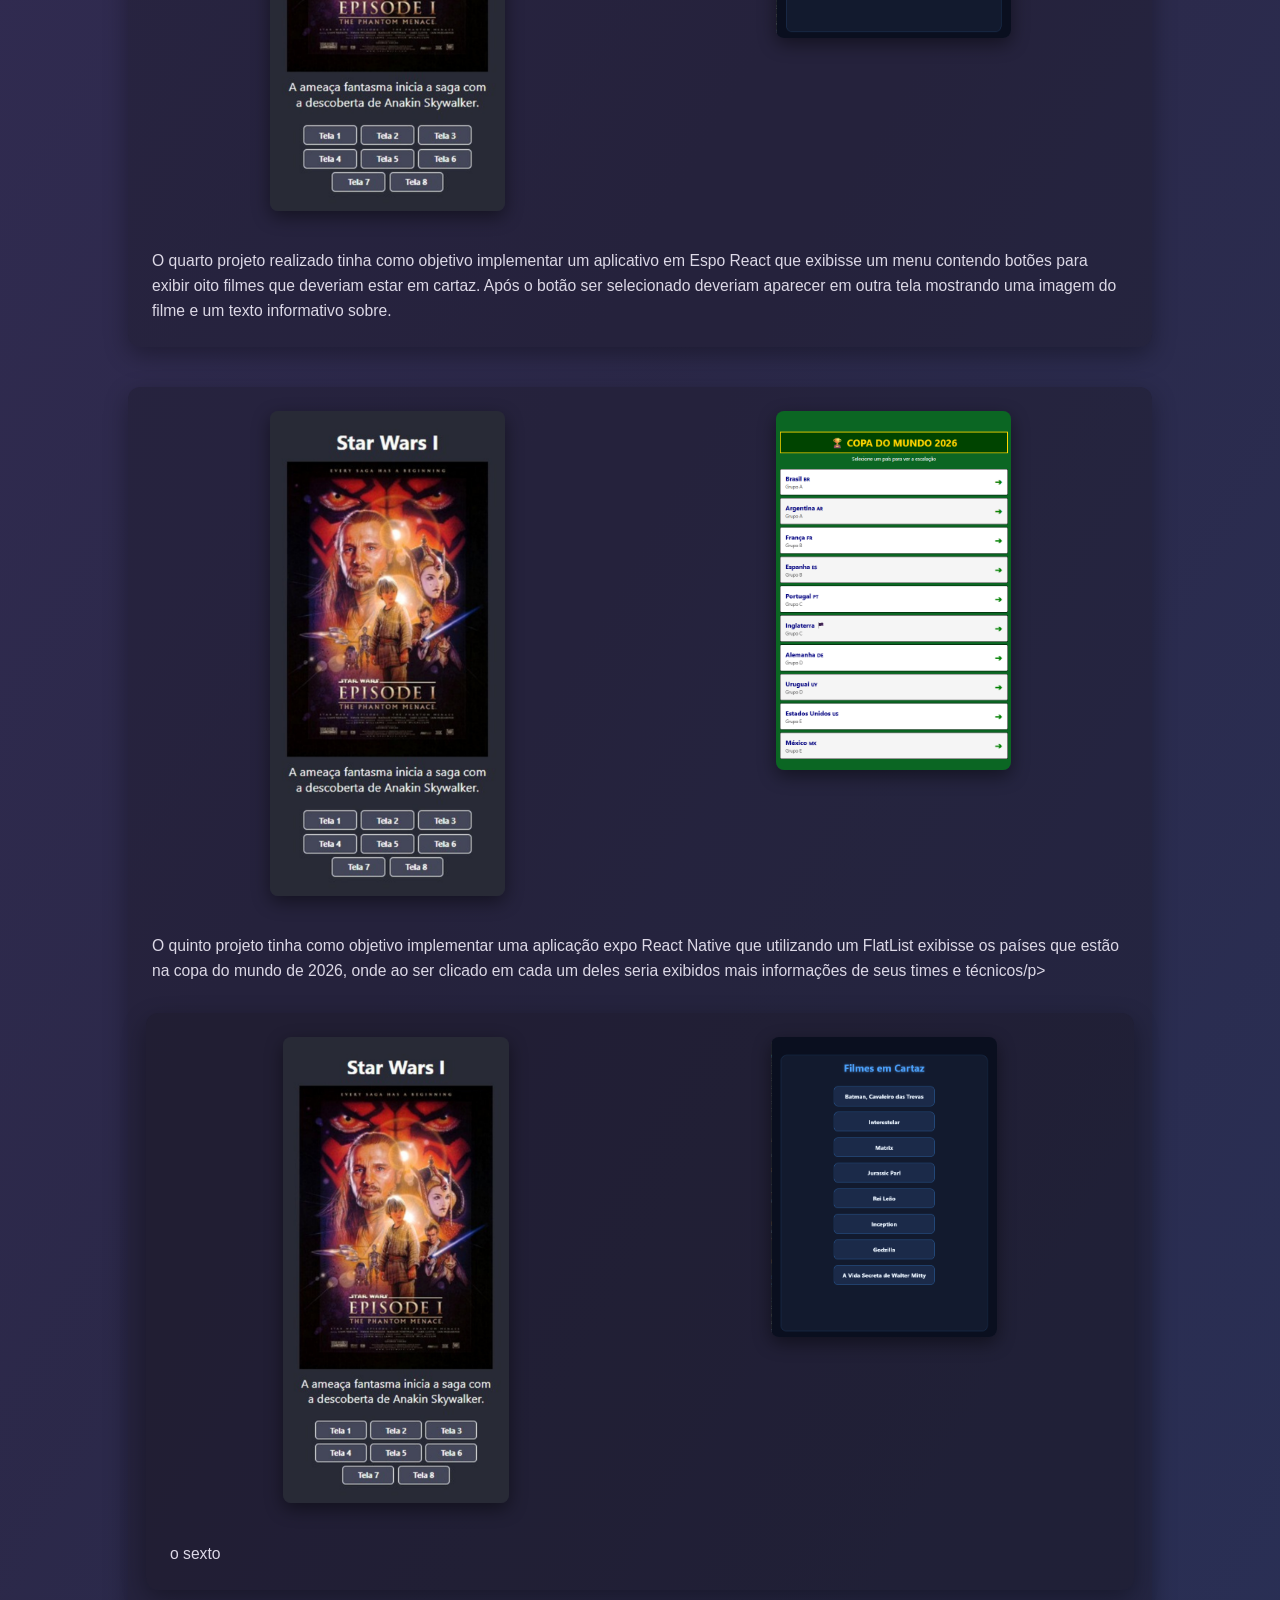
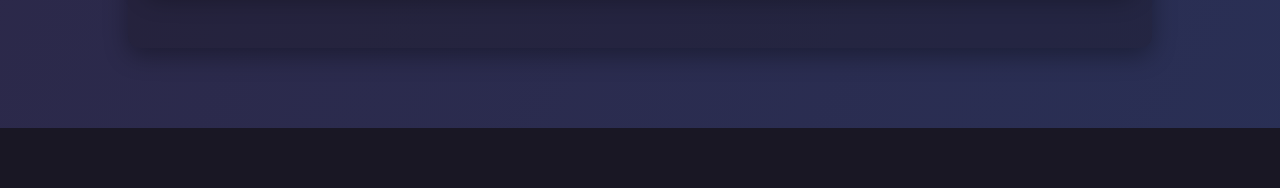
==== commit a9fc4f41: "Fix HTML structure and content in index.html" ====
--- a/index.html
+++ b/index.html
@@ -127,12 +127,13 @@
                 </div>
                 <div class="project right" id="floating">
                     <a href="https://snack.expo.dev/@faraell/navtelas_renderizacao" target="_blank">
-                        <img src="assets/Projeto 4 Rafael.png" alt="Projeto 4 Rafael" class="project-img">
+                        <img src="assets/Projeto 5 Rafael.png" alt="Projeto 4 Rafael" class="project-img">
                     </a>
                 </div>
 
                 <div class="projects-about">
-                    <p>O quinto</p>
+                    <p>O quinto projeto tinha como objetivo implementar uma aplicação expo React Native que utilizando um FlatList exibisse os países
+                        que estão na copa do mundo de 2026, onde ao ser clicado em cada um deles seria exibidos mais informações de seus times e técnicos/p>
                 </div>
                 
                 <div class="projects-container">
@@ -143,13 +144,12 @@
                 </div>
                 <div class="project right" id="floating">
                     <a href="https://snack.expo.dev/@faraell/navtelas_renderizacao" target="_blank">
-                        <img src="assets/Projeto 5 Rafael.png" alt="Projeto 5 Rafael" class="project-img">
+                        <img src="assets/Projeto 4 Rafael.png" alt="Projeto 5 Rafael" class="project-img">
                     </a>
                 </div>
 
                 <div class="projects-about">
-                    <p>O quinto projeto tinha como objetivo implementar uma aplicação expo React Native que utilizando um FlatList exibisse os países
-                        que estão na copa do mundo de 2026, onde ao ser clicado em cada um deles seria exibidos mais informações de seus times e técnicos</p>
+                    <p>o sexto</p>
                 </div>
             </div>
             </div>
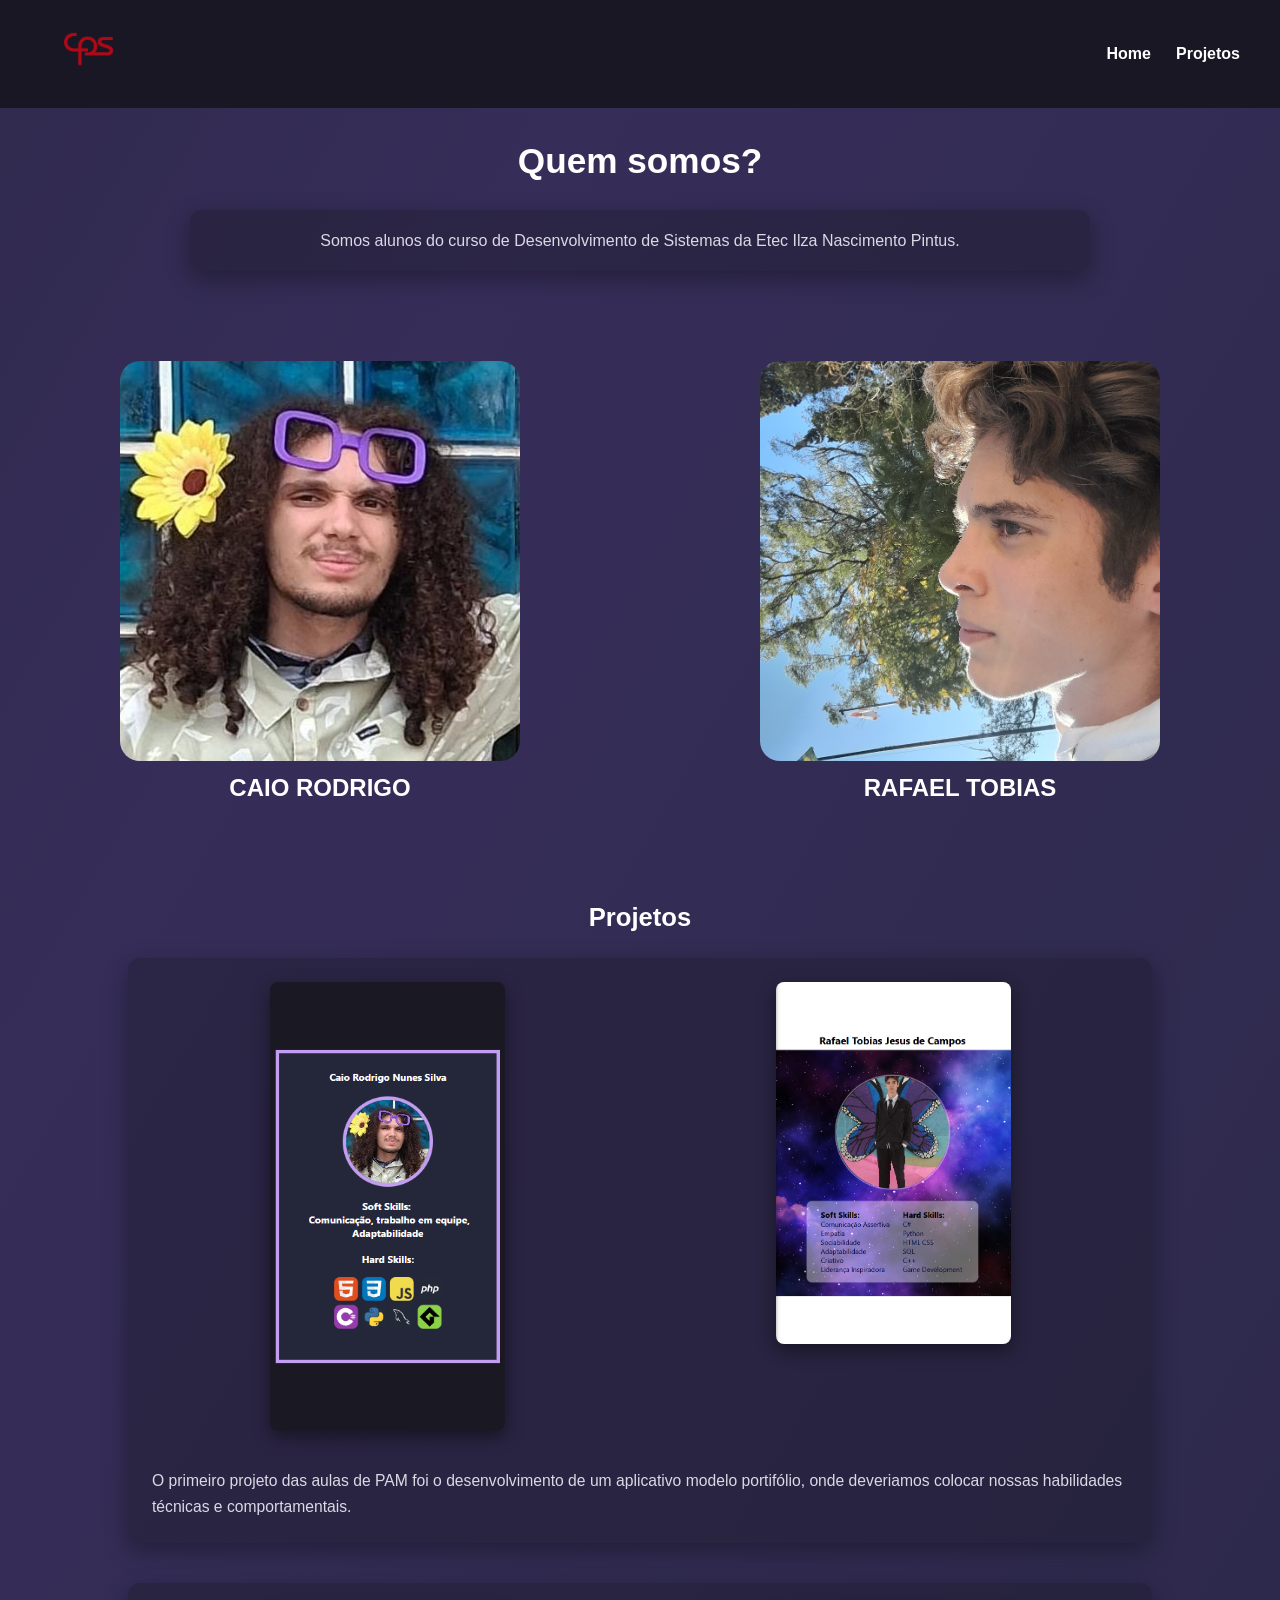
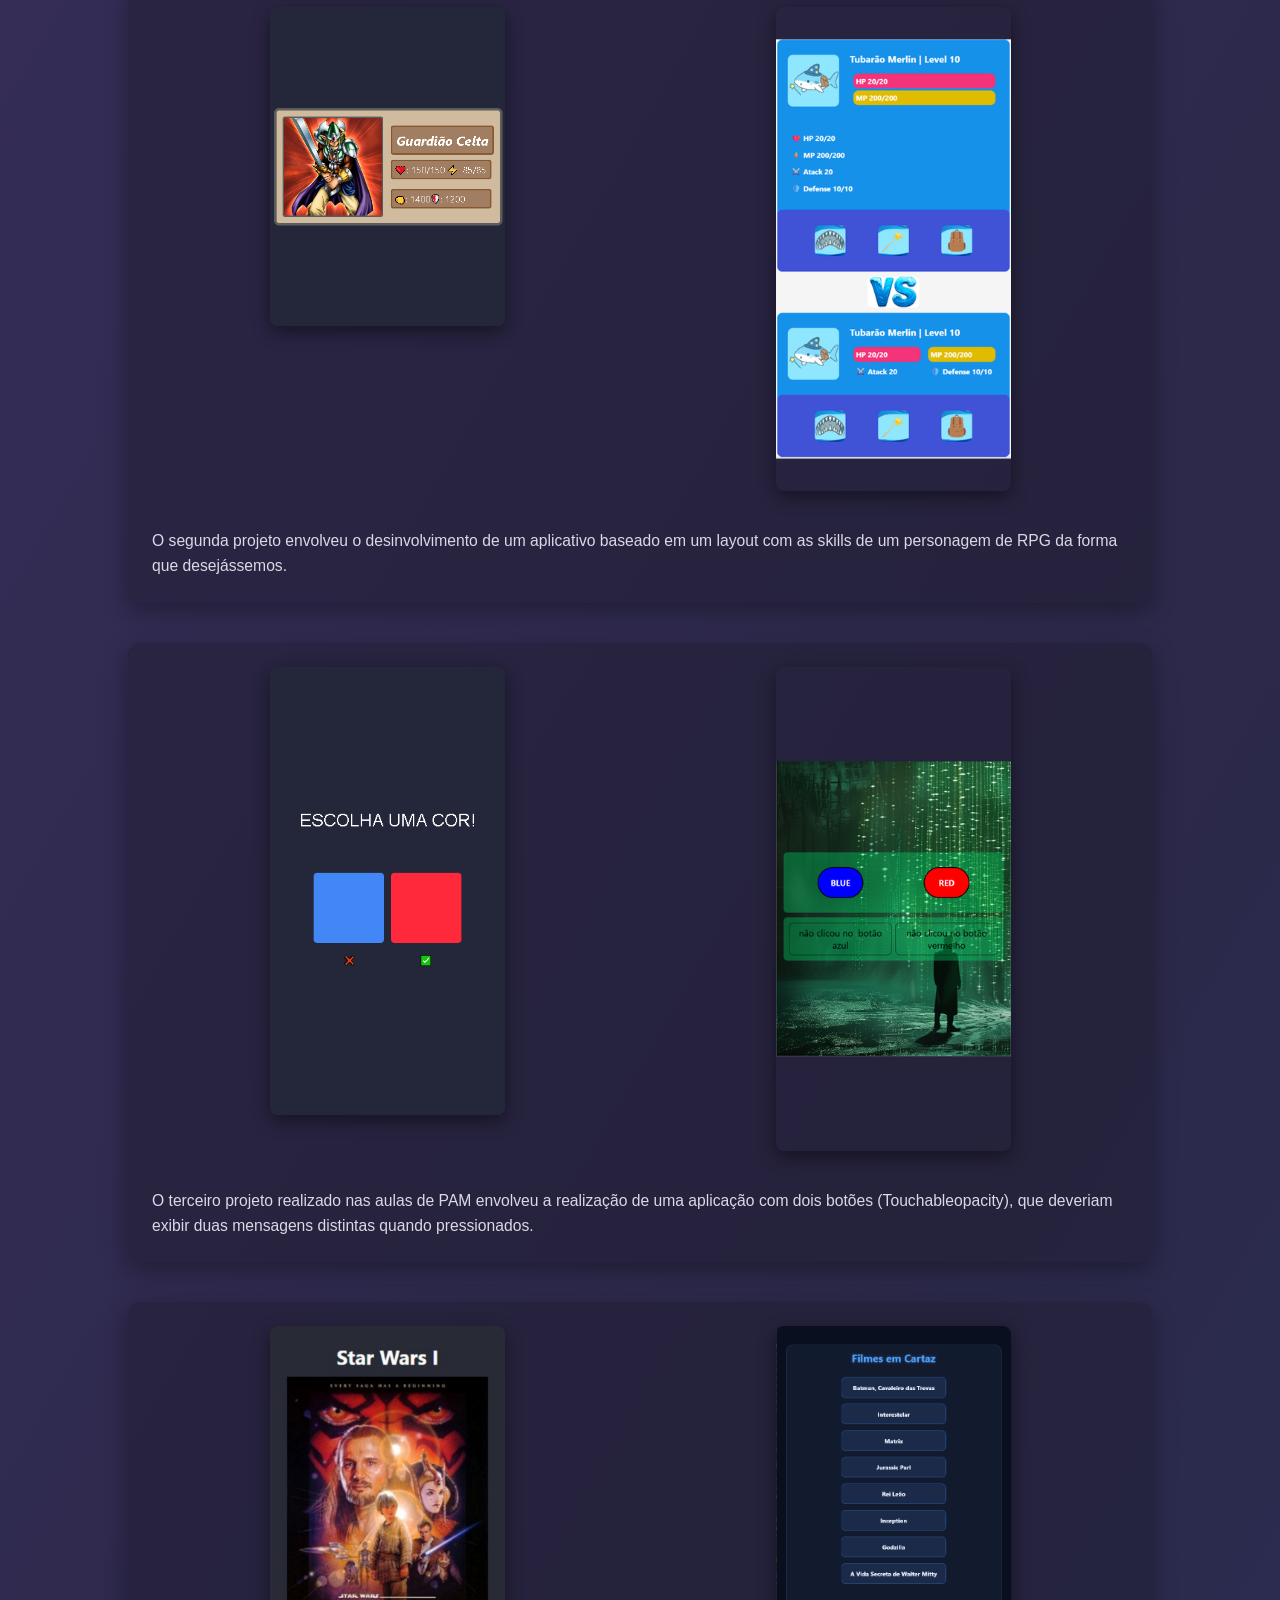
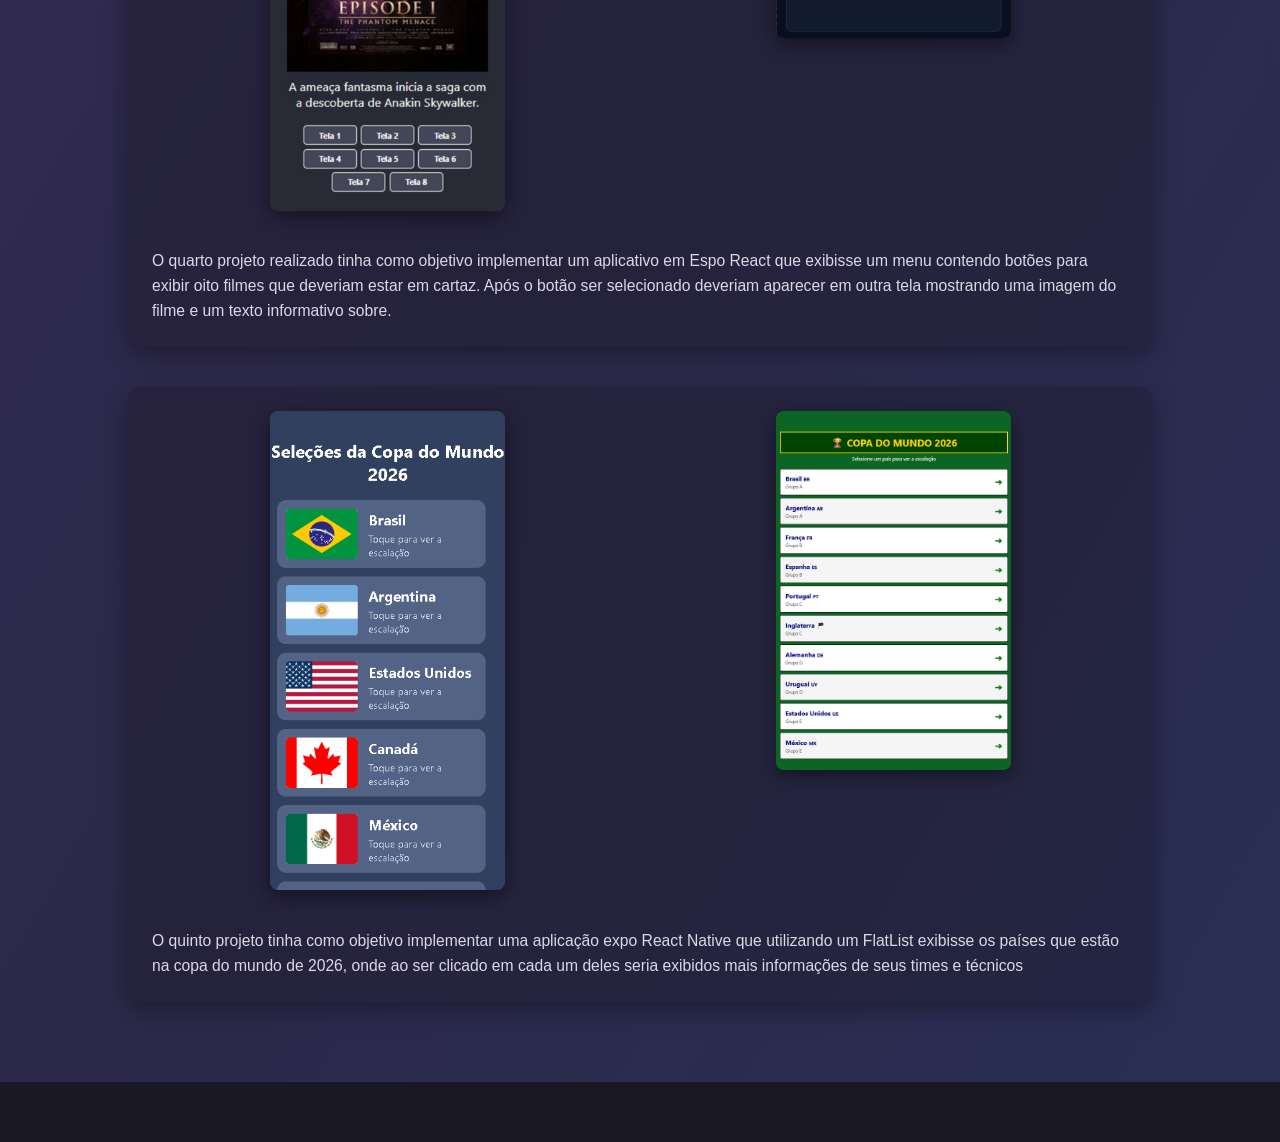
==== commit 71439dc8: "Add files via upload" ====
--- a/index.html
+++ b/index.html
@@ -121,37 +121,20 @@
             
             <div class="projects-container">
                 <div class="project left" id="floating">
-                    <a href="https://snack.expo.dev/@caioko/atividade-4---filmes" target="_blank">
-                        <img src="assets/Projeto 4 Caio.png" alt="Projeto 4 Caio" class="project-img">
+                    <a href="https://snack.expo.dev/@caioko/flatlist-copa-do-mundo" target="_blank">
+                        <img src="assets/Projeto 5 Caio.png" alt="Projeto 5 Caio" class="project-img">
                     </a>
                 </div>
                 <div class="project right" id="floating">
                     <a href="https://snack.expo.dev/@faraell/navtelas_renderizacao" target="_blank">
-                        <img src="assets/Projeto 5 Rafael.png" alt="Projeto 4 Rafael" class="project-img">
+                        <img src="assets/Projeto 5 Rafael.png" alt="Projeto 5 Rafael" class="project-img">
                     </a>
                 </div>
 
                 <div class="projects-about">
                     <p>O quinto projeto tinha como objetivo implementar uma aplicação expo React Native que utilizando um FlatList exibisse os países
-                        que estão na copa do mundo de 2026, onde ao ser clicado em cada um deles seria exibidos mais informações de seus times e técnicos/p>
+                        que estão na copa do mundo de 2026, onde ao ser clicado em cada um deles seria exibidos mais informações de seus times e técnicos</p>
                 </div>
-                
-                <div class="projects-container">
-                <div class="project left" id="floating">
-                    <a href="https://snack.expo.dev/@caioko/atividade-4---filmes" target="_blank">
-                        <img src="assets/Projeto 4 Caio.png" alt="Projeto 4 Caio" class="project-img">
-                    </a>
-                </div>
-                <div class="project right" id="floating">
-                    <a href="https://snack.expo.dev/@faraell/navtelas_renderizacao" target="_blank">
-                        <img src="assets/Projeto 4 Rafael.png" alt="Projeto 5 Rafael" class="project-img">
-                    </a>
-                </div>
-
-                <div class="projects-about">
-                    <p>o sexto</p>
-                </div>
-            </div>
             </div>
         </section>
     </main>
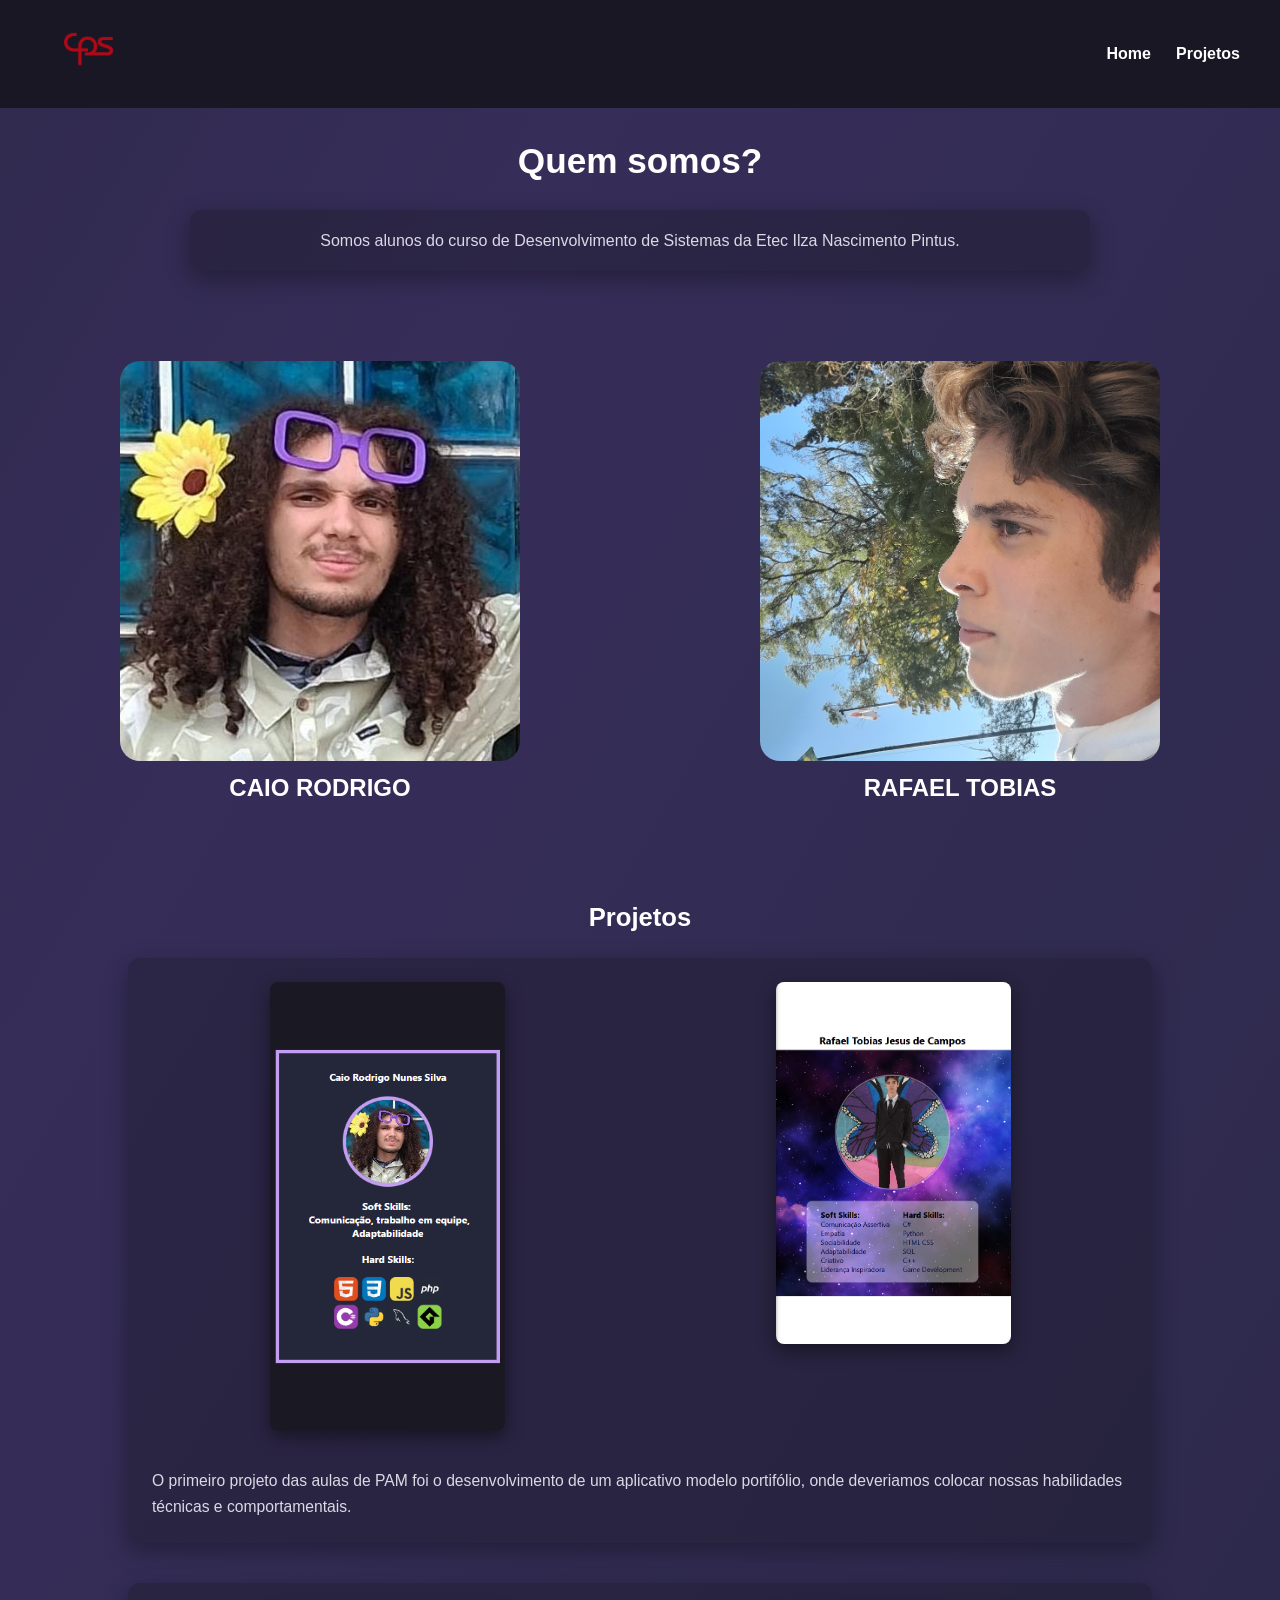
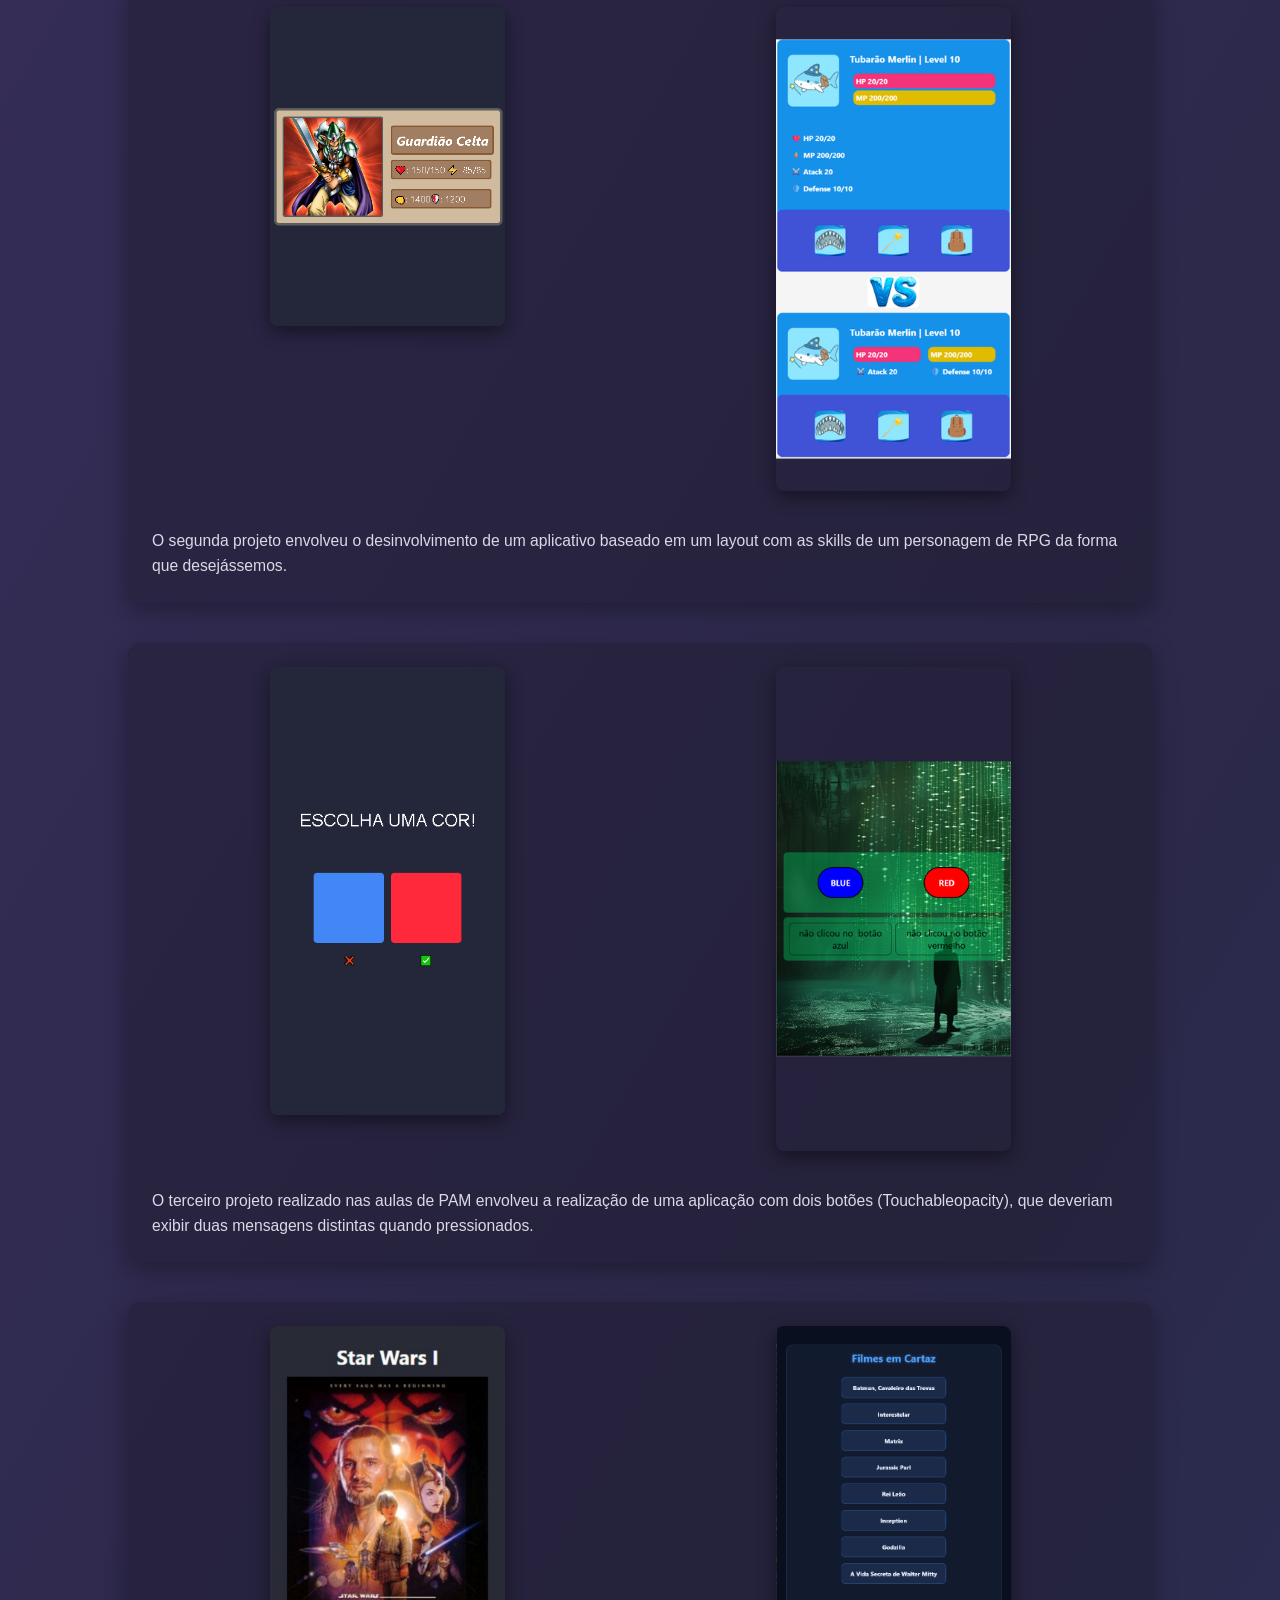
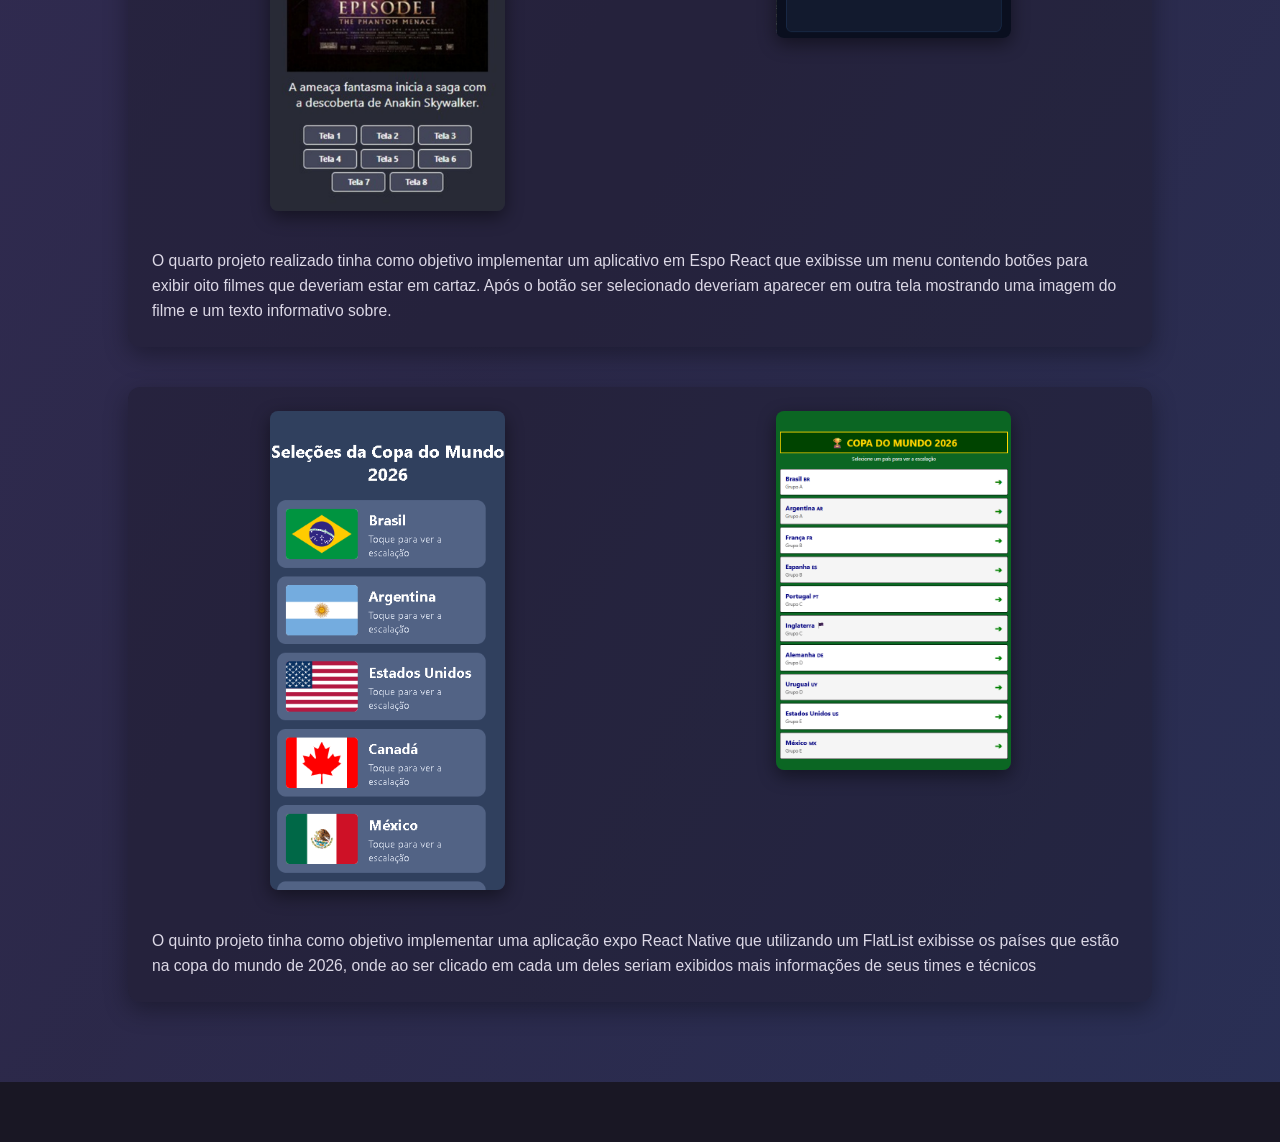
==== commit beb2d4d1: "Update index.html" ====
--- a/index.html
+++ b/index.html
@@ -126,14 +126,14 @@
                     </a>
                 </div>
                 <div class="project right" id="floating">
-                    <a href="https://snack.expo.dev/@faraell/navtelas_renderizacao" target="_blank">
+                    <a href="https://snack.expo.dev/@faraell/flatlist---rafael-tobias-3ds" target="_blank">
                         <img src="assets/Projeto 5 Rafael.png" alt="Projeto 5 Rafael" class="project-img">
                     </a>
                 </div>
 
                 <div class="projects-about">
                     <p>O quinto projeto tinha como objetivo implementar uma aplicação expo React Native que utilizando um FlatList exibisse os países
-                        que estão na copa do mundo de 2026, onde ao ser clicado em cada um deles seria exibidos mais informações de seus times e técnicos</p>
+                        que estão na copa do mundo de 2026, onde ao ser clicado em cada um deles seriam exibidos mais informações de seus times e técnicos</p>
                 </div>
             </div>
         </section>
